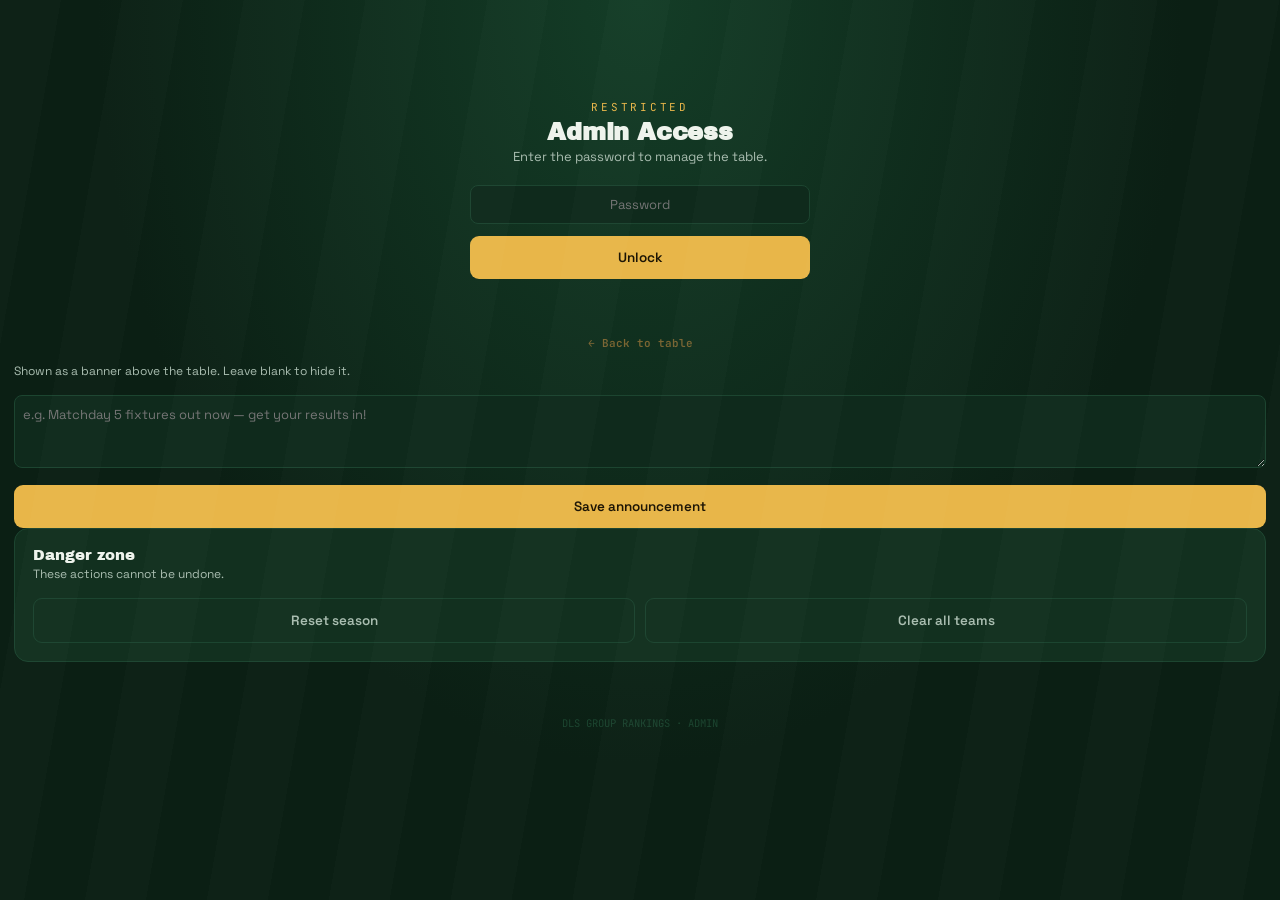
==== admin.html @ 4c44c2c2 "Update admin.html" ====
<!DOCTYPE html>
<html lang="en">
<head>
<meta charset="UTF-8">
<meta name="viewport" content="width=device-width, initial-scale=1.0">
<title>Admin — DLS Group Rankings</title>
<link rel="stylesheet" href="style.css">
</head>
<body>

<!-- LOCK SCREEN -->
<div class="lock-screen" id="lockScreen">
  <div class="kicker">Restricted</div>
  <h1 style="font-size:24px;">Admin Access</h1>
  <p class="sub" style="margin-bottom:20px;">Enter the password to manage the table.</p>
  <input type="password" id="pwInput" placeholder="Password" autocomplete="off">
  <button class="btn-primary" id="unlockBtn">Unlock</button>
  <div class="lock-error" id="lockError"></div>
  <button class="text-link" onclick="location.href='index.html'">← Back to table</button>
</div>

<!-- ADMIN PANEL -->
<div class="wrap" id="adminWrap" style="display:none;">
  <header>
    <div class="kicker">Admin · Season 01</div>
    <h1>Manage Table</h1>
    <div class="sub" id="subLine">Loading…</div>
    <a class="admin-link" href="index.html" style="margin-top:10px;">← Back to public table</a>
  </header>

  <div class="table-card">
    <div class="thead">
      <span>#</span>
      <span>Club</span>
      <span>MP</span>
      <span>W</span>
      <span>D</span>
      <span>L</span>
      <span>GF</span>
      <span>GA</span>
      <span>GD</span>
      <span>Pts</span>
    </div>
    <div id="tableBody"></div>
  </div>

  <!-- Log a result -->
  <div class="panel">
    <div class="panel-title">Log a result</div>
    <div class="panel-hint">Pick two clubs, enter the score, save.</div>
    <div id="matchFormBox"></div>
  </div>

  <!-- Match history / edit results -->
  <div class="panel">
    <div class="panel-title">Recent results</div>
    <div class="panel-hint">Tap Edit to correct a score — the date it was played won't change.</div>
    <div id="matchHistoryBox"></div>
  </div>

  <!-- Manage teams -->
  <div class="panel">
    <div class="panel-title">Manage teams</div>
    <div class="panel-hint">Add clubs, upload a logo, or remove a team.</div>

    <div class="add-team-row">
      <input type="text" id="newTeamName" placeholder="New team name" autocomplete="off">
      <button class="btn-add" id="addTeamBtn">Add</button>
    </div>

    <div id="teamListBox" class="team-list"></div>
  </div>

  <!-- Announcement -->
  <div class="panel">
    <div class="panel-title">Homepage announcement</div>
    <div class="panel-hint">Shown as a banner above the table. Leave blank to hide it.</div>
    <textarea id="announceInput" rows="3" placeholder="e.g. Matchday 5 fixtures out now — get your results in!"></textarea>
    <button class="btn-primary" id="saveAnnounceBtn">Save announcement</button>
  </div>

  <!-- Danger zone -->
  <div class="panel">
    <div class="panel-title">Danger zone</div>
    <div class="panel-hint">These actions cannot be undone.</div>
    <div class="btn-row">
      <button class="btn-ghost" id="resetBtn">Reset season</button>
      <button class="btn-ghost" id="clearAllBtn">Clear all teams</button>
    </div>
  </div>

  <div class="status" id="status"></div>

  <footer>
    <div>DLS GROUP RANKINGS · ADMIN</div>
  </footer>
</div>

<script src="data.js"></script>
<script>
  const lockScreen = document.getElementById('lockScreen');
  const adminWrap = document.getElementById('adminWrap');
  const lockError = document.getElementById('lockError');
  const statusEl = document.getElementById('status');

  let data = emptyState();
  let isSaving = false;

  // ---- auth ----
  function tryUnlock(){
    const val = document.getElementById('pwInput').value;
    if(val === ADMIN_PASSWORD){
      lockScreen.style.display = 'none';
      adminWrap.style.display = 'block';
      sessionStorage.setItem(ADMIN_SESSION_KEY, '1');
      loadAndRender();
    } else {
      lockError.textContent = 'Wrong password — try again';
      document.getElementById('pwInput').value = '';
    }
  }
  document.getElementById('unlockBtn').addEventListener('click', tryUnlock);
  document.getElementById('pwInput').addEventListener('keydown', e => { if(e.key==='Enter') tryUnlock(); });

  if(sessionStorage.getItem(ADMIN_SESSION_KEY) === '1'){
    lockScreen.style.display = 'none';
    adminWrap.style.display = 'block';
    loadAndRender();
  }

  function showStatus(msg, isError){
    statusEl.textContent = msg;
    statusEl.style.color = isError ? 'var(--red)' : 'var(--green)';
    clearTimeout(showStatus._t);
    if(!isError){
      showStatus._t = setTimeout(() => { if(statusEl.textContent === msg) statusEl.textContent = ''; }, 2500);
    }
    // error messages stay visible until the next status update, so they're never missed
  }

  // ---- load + save ----
  async function loadAndRender(){
    document.getElementById('subLine').textContent = 'Loading…';
    try{
      data = await fetchData();
      document.getElementById('announceInput').value = data.announcement || '';
      document.getElementById('subLine').textContent = 'Changes save automatically';
      renderAll();
    }catch(e){
      document.getElementById('subLine').textContent = 'Could not load data — check connection';
      console.error(e);
    }
  }

  // Returns true on success, false on failure.
  // On failure, does NOT re-render — so open forms (like an edit-result box) stay open
  // and whatever you typed isn't silently thrown away.
  async function saveAndRender(){
    isSaving = true;
    document.getElementById('subLine').textContent = 'Saving…';
    let ok = true;
    try{
      await pushData(data);
      document.getElementById('subLine').textContent = 'Changes save automatically';
    }catch(e){
      ok = false;
      document.getElementById('subLine').textContent = 'Save failed — see message below';
      showStatus('Save failed: ' + (e.message || 'unknown error') + '. Your change was NOT saved — try again.', true);
      console.error(e);
    }finally{
      isSaving = false;
    }
    if(ok) renderAll();
    return ok;
  }

  function badgeHTML(team, size){
    if(team.logo){
      return `<img class="badge" style="width:${size}px;height:${size}px;" src="${team.logo}" alt="">`;
    }
    const initials = team.name.split(' ').map(w => w[0]).slice(0,2).join('').toUpperCase();
    return `<div class="badge-fallback" style="width:${size}px;height:${size}px;">${initials}</div>`;
  }

  // ---- render ----
  function renderAll(){
    renderTable();
    renderMatchForm();
    renderMatchHistory();
    renderTeamList();
  }

  function renderTable(){
    const sorted = sortTeams(data.teams);
    const body = document.getElementById('tableBody');
    body.innerHTML = '';
    if(sorted.length === 0){
      body.innerHTML = '<div class="empty-state">No teams yet — add one below.</div>';
      return;
    }
    sorted.forEach((t, i) => {
      const row = document.createElement('div');
      row.className = 'row';
      row.innerHTML = `
        <div class="pos">${i+1}</div>
        <div class="team-cell">
          ${badgeHTML(t, 26)}
          <div class="team-name"></div>
        </div>
        <div class="wdl">${t.played}</div>
        <div class="wdl">${t.w}</div>
        <div class="wdl">${t.d}</div>
        <div class="wdl">${t.l}</div>
        <div class="wdl">${t.gf}</div>
        <div class="wdl">${t.ga}</div>
        <div class="wdl">${t.gf - t.ga > 0 ? '+' : ''}${t.gf - t.ga}</div>
        <div class="pts">${t.pts}</div>
      `;
      row.querySelector('.team-name').textContent = t.name;
      body.appendChild(row);
    });
  }

  function renderMatchForm(){
    const box = document.getElementById('matchFormBox');
    if(data.teams.length < 2){
      box.innerHTML = '<div class="empty-state-small">Add at least 2 teams first.</div>';
      return;
    }
    const options = data.teams.map(t => `<option value="${t.id}">${escapeHTML(t.name)}</option>`).join('');
    box.innerHTML = `
      <div class="match-row">
        <select id="teamA">${options}</select>
        <input type="number" id="scoreA" min="0" value="0" inputmode="numeric">
        <span class="vs">–</span>
        <input type="number" id="scoreB" min="0" value="0" inputmode="numeric">
        <select id="teamB">${options}</select>
      </div>
      <button class="btn-primary" id="saveMatchBtn">Save result</button>
    `;
    if(data.teams.length > 1) document.getElementById('teamB').selectedIndex = 1;

    document.getElementById('saveMatchBtn').addEventListener('click', async () => {
      const teamAId = document.getElementById('teamA').value;
      const teamBId = document.getElementById('teamB').value;
      const scoreA = parseInt(document.getElementById('scoreA').value, 10) || 0;
      const scoreB = parseInt(document.getElementById('scoreB').value, 10) || 0;
      if(teamAId === teamBId){
        showStatus('Pick two different clubs', true);
        return;
      }
      recordResult(data, teamAId, scoreA, teamBId, scoreB);
      const ok = await saveAndRender();
      if(ok) showStatus('Result saved — table updated', false);
    });
  }

  function escapeHTML(str){
    const div = document.createElement('div');
    div.textContent = str;
    return div.innerHTML;
  }

  function renderMatchHistory(){
    const box = document.getElementById('matchHistoryBox');
    box.innerHTML = '';

    if(data.matches.length === 0){
      box.innerHTML = '<div class="empty-state-small">No results logged yet.</div>';
      return;
    }

    const teamMap = Object.fromEntries(data.teams.map(t => [t.id, t]));

    data.matches.slice(0, 20).forEach(m => {
      const a = teamMap[m.teamAId];
      const b = teamMap[m.teamBId];
      if(!a || !b) return;

      const card = document.createElement('div');
      card.className = 'match-card-admin';
      card.innerHTML = `
        <div class="match-row-display">
          <div class="match-team">
            ${badgeHTML(a, 20)}
            <span class="match-team-name" data-role="nameA"></span>
          </div>
          <div class="match-score">${m.scoreA} – ${m.scoreB}</div>
          <div class="match-team right">
            <span class="match-team-name" data-role="nameB" style="text-align:right;"></span>
            ${badgeHTML(b, 20)}
          </div>
        </div>
        <div class="match-time-row">
          <span class="match-time" style="margin:0;">${timeAgo(m.ts)}</span>
          <button class="btn-edit-match" data-edit="${m.id}">Edit</button>
        </div>
        <div class="match-edit-form" data-form-for="${m.id}" style="display:none;"></div>
      `;
      card.querySelector('[data-role="nameA"]').textContent = a.name;
      card.querySelector('[data-role="nameB"]').textContent = b.name;
      box.appendChild(card);

      card.querySelector('.btn-edit-match').addEventListener('click', () => {
        const form = card.querySelector('.match-edit-form');
        const isOpen = form.style.display !== 'none';
        if(isOpen){
          form.style.display = 'none';
          return;
        }
        form.style.display = 'grid';
        form.innerHTML = `
          <span style="font-size:11.5px; color:var(--chalk-dim); align-self:center;">${escapeHTML(a.name)}</span>
          <input type="number" min="0" value="${m.scoreA}" data-role="editScoreA">
          <span class="vs">–</span>
          <input type="number" min="0" value="${m.scoreB}" data-role="editScoreB">
          <button class="btn-primary" data-role="saveEdit">Save</button>
        `;
        form.querySelector('[data-role="saveEdit"]').addEventListener('click', async () => {
          const newA = parseInt(form.querySelector('[data-role="editScoreA"]').value, 10) || 0;
          const newB = parseInt(form.querySelector('[data-role="editScoreB"]').value, 10) || 0;
          editMatchResult(data, m.id, newA, newB);
          const ok = await saveAndRender();
          if(ok) showStatus('Result updated', false);
        });
      });
    });
  }

  function renderTeamList(){
    const box = document.getElementById('teamListBox');
    box.innerHTML = '';
    if(data.teams.length === 0){
      box.innerHTML = '<div class="empty-state-small">No teams yet — add one above.</div>';
      return;
    }
    data.teams.forEach(t => {
      const item = document.createElement('div');
      item.className = 'team-list-item';
      item.setAttribute('data-team-item', t.id);
      item.innerHTML = `
        <button class="logo-button" data-id="${t.id}" title="Upload logo">
          ${badgeHTML(t, 38)}
          <span class="logo-overlay">✎</span>
        </button>
        <input type="file" accept="image/*" style="display:none;" data-file-for="${t.id}">
        <span class="team-list-name" data-display-for="${t.id}"></span>
        <div class="name-edit-row" data-edit-for="${t.id}" style="display:none;"></div>
        <button class="btn-edit-name" data-edit-name="${t.id}">Edit</button>
        <button class="btn-remove" data-remove="${t.id}">Remove</button>
      `;
      item.querySelector('.team-list-name').textContent = t.name;
      box.appendChild(item);
    });

    // logo upload (compressed client-side so many logos fit in storage)
    box.querySelectorAll('.logo-button').forEach(btn => {
      btn.addEventListener('click', () => {
        const id = btn.getAttribute('data-id');
        box.querySelector(`input[data-file-for="${id}"]`).click();
      });
    });

    box.querySelectorAll('input[type=file]').forEach(input => {
      input.addEventListener('change', async (e) => {
        const id = input.getAttribute('data-file-for');
        const file = e.target.files[0];
        if(!file) return;
        if(!file.type.startsWith('image/')){ showStatus('Pick an image file', true); return; }
        if(file.size > 8 * 1024 * 1024){ showStatus('Image too large (max 8MB)', true); return; }
        try{
          showStatus('Processing logo…', false);
          const compressed = await compressImageToSquare(file, 128, 0.82);
          setTeamLogo(data, id, compressed);
          const ok = await saveAndRender();
          if(ok) showStatus('Logo updated', false);
        }catch(err){
          console.error(err);
          showStatus('Could not process that image — try another', true);
        }
        input.value = '';
      });
    });

    // inline name editing
    box.querySelectorAll('.btn-edit-name').forEach(btn => {
      btn.addEventListener('click', () => {
        const id = btn.getAttribute('data-edit-name');
        const item = box.querySelector(`[data-team-item="${id}"]`);
        const display = item.querySelector(`[data-display-for="${id}"]`);
        const editRow = item.querySelector(`[data-edit-for="${id}"]`);
        const team = data.teams.find(x => x.id === id);
        const isOpen = editRow.style.display !== 'none';

        if(isOpen){
          editRow.style.display = 'none';
          display.style.display = '';
          btn.textContent = 'Edit';
          return;
        }

        display.style.display = 'none';
        editRow.style.display = 'flex';
        btn.textContent = 'Cancel';
        editRow.innerHTML = `
          <input type="text" value="${escapeHTML(team.name)}" data-role="nameInput">
          <button class="btn-primary" data-role="saveName">Save</button>
        `;
        const nameInput = editRow.querySelector('[data-role="nameInput"]');
        nameInput.focus();
        nameInput.select();

        editRow.querySelector('[data-role="saveName"]').addEventListener('click', async () => {
          const newName = nameInput.value.trim();
          if(!newName){ showStatus('Name cannot be empty', true); return; }
          const ok1 = editTeamName(data, id, newName);
          if(!ok1){ showStatus('Another team already has that name', true); return; }
          const ok2 = await saveAndRender();
          if(ok2) showStatus('Team name updated', false);
        });
        nameInput.addEventListener('keydown', e => {
          if(e.key === 'Enter') editRow.querySelector('[data-role="saveName"]').click();
        });
      });
    });

    box.querySelectorAll('.btn-remove').forEach(btn => {
      btn.addEventListener('click', async () => {
        const id = btn.getAttribute('data-remove');
        const team = data.teams.find(t => t.id === id);
        if(!team) return;
        if(!confirm(`Remove ${team.name}? This deletes their record and match history.`)) return;
        removeTeam(data, id);
        const ok = await saveAndRender();
        if(ok) showStatus(`${team.name} removed`, false);
      });
    });
  }

  // Compress + crop any uploaded image into a square JPEG data URL.
  // Keeps every logo small (a few KB) so JSONBin's size limit never blocks a save.
  function compressImageToSquare(file, targetSize, quality){
    return new Promise((resolve, reject) => {
      const img = new Image();
      const reader = new FileReader();
      reader.onerror = () => reject(new Error('Could not read file'));
      reader.onload = () => {
        img.onerror = () => reject(new Error('Could not decode image'));
        img.onload = () => {
          const side = Math.min(img.width, img.height);
          const sx = (img.width - side) / 2;
          const sy = (img.height - side) / 2;

          const canvas = document.createElement('canvas');
          canvas.width = targetSize;
          canvas.height = targetSize;
          const ctx = canvas.getContext('2d');
          ctx.drawImage(img, sx, sy, side, side, 0, 0, targetSize, targetSize);

          resolve(canvas.toDataURL('image/jpeg', quality));
        };
        img.src = reader.result;
      };
      reader.readAsDataURL(file);
    });
  }

  // ---- add team ----
  document.getElementById('addTeamBtn').addEventListener('click', async () => {
    const input = document.getElementById('newTeamName');
    const name = input.value.trim();
    if(!name){ showStatus('Enter a team name', true); return; }
    const added = addTeam(data, name);
    if(!added){ showStatus('Team already exists', true); return; }
    input.value = '';
    const ok = await saveAndRender();
    if(ok) showStatus(`${name} added`, false);
  });
  document.getElementById('newTeamName').addEventListener('keydown', e => {
    if(e.key === 'Enter') document.getElementById('addTeamBtn').click();
  });

  // ---- announcement ----
  document.getElementById('saveAnnounceBtn').addEventListener('click', async () => {
    data.announcement = document.getElementById('announceInput').value;
    const ok = await saveAndRender();
    if(ok) showStatus('Announcement updated', false);
  });

  // ---- danger zone ----
  document.getElementById('resetBtn').addEventListener('click', async () => {
    if(!confirm('Reset every team back to 0 points? Match history will be cleared.')) return;
    resetSeason(data);
    const ok = await saveAndRender();
    if(ok) showStatus('Season reset', false);
  });

  document.getElementById('clearAllBtn').addEventListener('click', async () => {
    if(!confirm('Clear ALL teams and match history? This cannot be undone.')) return;
    clearAllTeams(data);
    const ok = await saveAndRender();
    if(ok) showStatus('All teams cleared', false);
  });
</script>

</body>
</html>    <div class="panel-hint">Shown as a banner above the table. Leave blank to hide it.</div>
    <textarea id="announceInput" rows="3" placeholder="e.g. Matchday 5 fixtures out now — get your results in!"></textarea>
    <button class="btn-primary" id="saveAnnounceBtn">Save announcement</button>
  </div>

  <div class="panel">
    <div class="panel-title">Danger zone</div>
    <div class="panel-hint">These actions cannot be undone.</div>
    <div class="btn-row">
      <button class="btn-ghost" id="resetBtn">Reset season</button>
      <button class="btn-ghost" id="clearAllBtn">Clear all teams</button>
    </div>
  </div>

  <div class="status" id="status"></div>

  <footer>
    <div>DLS GROUP RANKINGS · ADMIN</div>
  </footer>
</div>

<script src="data.js"></script>
<script>
  const lockScreen = document.getElementById('lockScreen');
  const adminWrap = document.getElementById('adminWrap');
  const lockError = document.getElementById('lockError');
  const statusEl = document.getElementById('status');

  let data = emptyState();
  let isSaving = false;

  function tryUnlock(){
    const val = document.getElementById('pwInput').value;
    if(val === ADMIN_PASSWORD){
      lockScreen.style.display = 'none';
      adminWrap.style.display = 'block';
      sessionStorage.setItem(ADMIN_SESSION_KEY, '1');
      loadAndRender();
    } else {
      lockError.textContent = 'Wrong password — try again';
      document.getElementById('pwInput').value = '';
    }
  }
  document.getElementById('unlockBtn').addEventListener('click', tryUnlock);
  document.getElementById('pwInput').addEventListener('keydown', e => { if(e.key==='Enter') tryUnlock(); });

  if(sessionStorage.getItem(ADMIN_SESSION_KEY) === '1'){
    lockScreen.style.display = 'none';
    adminWrap.style.display = 'block';
    loadAndRender();
  }

  function showStatus(msg, isError){
    statusEl.textContent = msg;
    statusEl.style.color = isError ? 'var(--red)' : 'var(--green)';
    setTimeout(() => { if(statusEl.textContent === msg) statusEl.textContent = ''; }, 2500);
  }

  async function loadAndRender(){
    document.getElementById('subLine').textContent = 'Loading…';
    try{
      data = await fetchData();
      document.getElementById('announceInput').value = data.announcement || '';
      document.getElementById('subLine').textContent = 'Changes save automatically';
      renderAll();
    }catch(e){
      document.getElementById('subLine').textContent = 'Could not load data — check connection';
      console.error(e);
    }
  }

  async function saveAndRender(){
    isSaving = true;
    document.getElementById('subLine').textContent = 'Saving…';
    try{
      await pushData(data);
      document.getElementById('subLine').textContent = 'Changes save automatically';
    }catch(e){
      showStatus('Save failed: ' + (e.message || 'unknown error'), true);
      console.error(e);
    }finally{
      isSaving = false;
    }
    renderAll();
  }

  function badgeHTML(team, size){
    if(team.logo){
      return `<img class="badge" style="width:${size}px;height:${size}px;" src="${team.logo}" alt="">`;
    }
    const initials = team.name.split(' ').map(w => w[0]).slice(0,2).join('').toUpperCase();
    return `<div class="badge-fallback" style="width:${size}px;height:${size}px;">${initials}</div>`;
  }

  function renderAll(){
    renderTable();
    renderMatchForm();
    renderTeamList();
  }

  function renderTable(){
    const sorted = sortTeams(data.teams);
    const body = document.getElementById('tableBody');
    body.innerHTML = '';
    if(sorted.length === 0){
      body.innerHTML = '<div class="empty-state">No teams yet — add one below.</div>';
      return;
    }
    sorted.forEach((t, i) => {
      const row = document.createElement('div');
      row.className = 'row';
      row.innerHTML = `
        <div class="pos">${i+1}</div>
        <div class="team-cell">
          ${badgeHTML(t, 26)}
          <div class="team-name"></div>
        </div>
        <div class="wdl">${t.played}</div>
        <div class="wdl">${t.w}</div>
        <div class="wdl">${t.d}</div>
        <div class="wdl">${t.l}</div>
        <div class="wdl">${t.gf}</div>
        <div class="wdl">${t.ga}</div>
        <div class="pts">${t.pts}</div>
      `;
      row.querySelector('.team-name').textContent = t.name;
      body.appendChild(row);
    });
  }

  function renderMatchForm(){
    const box = document.getElementById('matchFormBox');
    if(data.teams.length < 2){
      box.innerHTML = '<div class="empty-state-small">Add at least 2 teams first.</div>';
      return;
    }
    const options = data.teams.map(t => `<option value="${t.id}">${escapeHTML(t.name)}</option>`).join('');
    box.innerHTML = `
      <div class="match-row">
        <select id="teamA">${options}</select>
        <input type="number" id="scoreA" min="0" value="0" inputmode="numeric">
        <span class="vs">–</span>
        <input type="number" id="scoreB" min="0" value="0" inputmode="numeric">
        <select id="teamB">${options}</select>
      </div>
      <button class="btn-primary" id="saveMatchBtn">Save result</button>
    `;
    if(data.teams.length > 1) document.getElementById('teamB').selectedIndex = 1;

    document.getElementById('saveMatchBtn').addEventListener('click', async () => {
      const teamAId = document.getElementById('teamA').value;
      const teamBId = document.getElementById('teamB').value;
      const scoreA = parseInt(document.getElementById('scoreA').value, 10) || 0;
      const scoreB = parseInt(document.getElementById('scoreB').value, 10) || 0;
      if(teamAId === teamBId){
        showStatus('Pick two different clubs', true);
        return;
      }
      recordResult(data, teamAId, scoreA, teamBId, scoreB);
      await saveAndRender();
      showStatus('Result saved — table updated', false);
    });
  }

  function escapeHTML(str){
    const div = document.createElement('div');
    div.textContent = str;
    return div.innerHTML;
  }

  function renderTeamList(){
    const box = document.getElementById('teamListBox');
    box.innerHTML = '';
    if(data.teams.length === 0){
      box.innerHTML = '<div class="empty-state-small">No teams yet — add one above.</div>';
      return;
    }
    data.teams.forEach(t => {
      const item = document.createElement('div');
      item.className = 'team-list-item';
      item.innerHTML = `
        <button class="logo-button" data-id="${t.id}" title="Upload logo">
          ${badgeHTML(t, 38)}
          <span class="logo-overlay">✎</span>
        </button>
        <input type="file" accept="image/*" style="display:none;" data-file-for="${t.id}">
        <span class="team-list-name"></span>
        <button class="btn-remove" data-remove="${t.id}">Remove</button>
      `;
      item.querySelector('.team-list-name').textContent = t.name;
      box.appendChild(item);
    });

    box.querySelectorAll('.logo-button').forEach(btn => {
      btn.addEventListener('click', () => {
        const id = btn.getAttribute('data-id');
        box.querySelector(`input[data-file-for="${id}"]`).click();
      });
    });

    box.querySelectorAll('input[type=file]').forEach(input => {
      input.addEventListener('change', async (e) => {
        const id = input.getAttribute('data-file-for');
        const file = e.target.files[0];
        if(!file) return;
        if(!file.type.startsWith('image/')){ showStatus('Pick an image file', true); return; }
        if(file.size > 2 * 1024 * 1024){ showStatus('Image too large (max 2MB)', true); return; }
        const reader = new FileReader();
        reader.onload = async () => {
          setTeamLogo(data, id, reader.result);
          await saveAndRender();
          showStatus('Logo updated', false);
        };
        reader.readAsDataURL(file);
      });
    });

    box.querySelectorAll('.btn-remove').forEach(btn => {
      btn.addEventListener('click', async () => {
        const id = btn.getAttribute('data-remove');
        const team = data.teams.find(t => t.id === id);
        if(!team) return;
        if(!confirm(`Remove ${team.name}? This deletes their record and match history.`)) return;
        removeTeam(data, id);
        await saveAndRender();
        showStatus(`${team.name} removed`, false);
      });
    });
  }

  document.getElementById('addTeamBtn').addEventListener('click', async () => {
    const input = document.getElementById('newTeamName');
    const name = input.value.trim();
    if(!name){ showStatus('Enter a team name', true); return; }
    const added = addTeam(data, name);
    if(!added){ showStatus('Team already exists', true); return; }
    input.value = '';
    await saveAndRender();
    showStatus(`${name} added`, false);
  });
  document.getElementById('newTeamName').addEventListener('keydown', e => {
    if(e.key === 'Enter') document.getElementById('addTeamBtn').click();
  });

  document.getElementById('saveAnnounceBtn').addEventListener('click', async () => {
    data.announcement = document.getElementById('announceInput').value;
    await saveAndRender();
    showStatus('Announcement updated', false);
  });

  document.getElementById('resetBtn').addEventListener('click', async () => {
    if(!confirm('Reset every team back to 0 points? Match history will be cleared.')) return;
    resetSeason(data);
    await saveAndRender();
    showStatus('Season reset', false);
  });

  document.getElementById('clearAllBtn').addEventListener('click', async () => {
    if(!confirm('Clear ALL teams and match history? This cannot be undone.')) return;
    clearAllTeams(data);
    await saveAndRender();
    showStatus('All teams cleared', false);
  });
</script>

</body>
</html>
---- style.css ----
@import url('https://fonts.googleapis.com/css2?family=Archivo+Black&family=Space+Grotesk:wght@400;500;600;700&family=JetBrains+Mono:wght@400;500;700&display=swap');

:root{
  --pitch-dark:#0b1f14;
  --pitch:#0f2a1c;
  --line:#1c4530;
  --chalk:#eef3ec;
  --chalk-dim:#a9bdb0;
  --gold:#e8b649;
  --gold-dim:#7a6532;
  --red:#e0524a;
  --green:#4fae6e;
  --card:#12301f;
}

*{margin:0;padding:0;box-sizing:border-box;}

body{
  background: radial-gradient(ellipse at top, #143d27 0%, var(--pitch-dark) 60%);
  color:var(--chalk);
  font-family:'Space Grotesk', sans-serif;
  min-height:100vh;
  padding:20px 14px 60px;
}

body::before{
  content:"";
  position:fixed;
  inset:0;
  background:repeating-linear-gradient(
    100deg,
    rgba(255,255,255,0.015) 0px,
    rgba(255,255,255,0.015) 60px,
    transparent 60px,
    transparent 120px
  );
  pointer-events:none;
  z-index:0;
}

.wrap{ max-width:640px; margin:0 auto; position:relative; z-index:1; }

header{ text-align:center; margin-bottom:22px; }

.kicker{
  font-family:'JetBrains Mono', monospace;
  font-size:11px;
  letter-spacing:0.25em;
  color:var(--gold);
  text-transform:uppercase;
}

h1{
  font-family:'Archivo Black', sans-serif;
  font-size:clamp(28px, 8vw, 40px);
  letter-spacing:-0.01em;
  margin:6px 0 4px;
  line-height:1.02;
}

.sub{ font-size:13px; color:var(--chalk-dim); }

a.admin-link, button.admin-link{
  display:inline-block;
  font-family:'JetBrains Mono', monospace;
  font-size:10.5px;
  letter-spacing:0.08em;
  color:var(--gold-dim);
  text-decoration:none;
  border:1px solid var(--line);
  border-radius:20px;
  padding:6px 14px;
  background:none;
  cursor:pointer;
}
a.admin-link:hover, button.admin-link:hover{ color:var(--gold); border-color:var(--gold-dim); }

/* ===== Announcement ===== */
.announcement{
  background:linear-gradient(135deg, rgba(232,182,73,0.14), rgba(232,182,73,0.05));
  border:1px solid var(--gold-dim);
  border-radius:12px;
  padding:12px 16px;
  margin-bottom:18px;
}
.announcement-label{
  font-family:'JetBrains Mono', monospace;
  font-size:10px;
  letter-spacing:0.08em;
  color:var(--gold);
  margin-bottom:4px;
}
.announcement-text{ font-size:13.5px; line-height:1.4; white-space:pre-wrap; }

/* ===== Table ===== */
.table-card{
  background:var(--card);
  border:1px solid var(--line);
  border-radius:14px;
  overflow:hidden;
  margin-bottom:26px;
  box-shadow:0 12px 30px -14px rgba(0,0,0,0.6);
}

.thead, .row{
  display:grid;
  grid-template-columns:20px 1fr 26px 22px 22px 22px 26px 26px 36px;
  gap:4px;
  align-items:center;
  padding:12px 8px;
}

.thead{
  font-family:'JetBrains Mono', monospace;
  font-size:9px;
  letter-spacing:0.03em;
  color:var(--chalk-dim);
  text-transform:uppercase;
  border-bottom:1px solid var(--line);
}
.thead span:nth-child(n+3){ text-align:center; }

.row{ border-bottom:1px solid rgba(28,69,48,0.6); }
.row:last-child{ border-bottom:none; }
.row.moved{ background:rgba(232,182,73,0.08); }

.pos{
  font-family:'JetBrains Mono', monospace;
  font-weight:700;
  font-size:12.5px;
  color:var(--chalk-dim);
  display:flex;
  align-items:center;
  gap:2px;
}
.row:nth-child(2) .pos, .row:nth-child(3) .pos{ color:var(--gold); }

.arrow{ font-size:8px; }
.arrow.up{ color:var(--green); }
.arrow.down{ color:var(--red); }

.team-cell{ display:flex; align-items:center; gap:8px; min-width:0; }

.badge{
  width:26px; height:26px;
  border-radius:50%;
  object-fit:cover;
  border:1px solid var(--line);
  background:var(--pitch);
  flex-shrink:0;
}
.badge-fallback{
  width:26px; height:26px;
  border-radius:50%;
  background:linear-gradient(135deg,var(--line),var(--pitch));
  border:1px solid #2a5c3d;
  display:flex;
  align-items:center;
  justify-content:center;
  font-family:'JetBrains Mono', monospace;
  font-size:9px;
  font-weight:700;
  color:var(--gold-dim);
  flex-shrink:0;
}

.team-name{
  font-weight:600;
  font-size:12.5px;
  letter-spacing:-0.01em;
  line-height:1.15;
  overflow:hidden;
  text-overflow:ellipsis;
  white-space:nowrap;
}

.champion-tag{
  font-family:'JetBrains Mono', monospace;
  font-size:8px;
  letter-spacing:0.12em;
  color:var(--gold);
  margin-top:1px;
}

.wdl{
  font-family:'JetBrains Mono', monospace;
  font-size:11.5px;
  text-align:center;
  color:var(--chalk-dim);
}

.pts{
  font-family:'JetBrains Mono', monospace;
  font-weight:700;
  font-size:13.5px;
  text-align:center;
  background:var(--pitch);
  border-radius:6px;
  padding:4px 0;
  border:1px solid var(--line);
}

.empty-state{
  padding:28px 16px;
  text-align:center;
  font-family:'JetBrains Mono', monospace;
  font-size:12.5px;
  color:var(--chalk-dim);
}
.empty-state-small{
  font-family:'JetBrains Mono', monospace;
  font-size:12px;
  color:var(--chalk-dim);
  padding:10px 0;
  text-align:center;
}

/* ===== Match feed ===== */
.match-card{
  display:grid;
  grid-template-columns:1fr auto 1fr;
  align-items:center;
  background:var(--pitch);
  border:1px solid var(--line);
  border-radius:10px;
  padding:10px 12px;
  gap:6px 8px;
  margin-bottom:10px;
}
.match-team{ display:flex; align-items:center; gap:6px; min-width:0; }
.match-team.right{ justify-content:flex-end; }
.match-team-name{
  font-size:12px;
  font-weight:600;
  overflow:hidden;
  text-overflow:ellipsis;
  white-space:nowrap;
}
.match-score{
  font-family:'JetBrains Mono', monospace;
  font-weight:700;
  font-size:14px;
  color:var(--gold);
  text-align:center;
  padding:0 6px;
}
.match-time{
  grid-column:1 / -1;
  font-family:'JetBrains Mono', monospace;
  font-size:9.5px;
  color:var(--gold-dim);
  text-align:center;
  margin-top:2px;
}

/* ===== Panel (admin) ===== */
.panel{
  background:var(--card);
  border:1px solid var(--line);
  border-radius:14px;
  padding:18px;
  margin-bottom:18px;
}

.panel-title{ font-family:'Archivo Black', sans-serif; font-size:15px; margin-bottom:3px; }
.panel-hint{ font-size:12px; color:var(--chalk-dim); margin-bottom:16px; }

.match-row{
  display:grid;
  grid-template-columns:1fr 46px 12px 46px 1fr;
  gap:8px;
  align-items:center;
  margin-bottom:14px;
}

select, input[type=number], input[type=password], input[type=text], textarea{
  background:var(--pitch);
  border:1px solid var(--line);
  color:var(--chalk);
  border-radius:8px;
  padding:10px 8px;
  font-family:'Space Grotesk', sans-serif;
  font-size:13px;
  width:100%;
  appearance:none;
  -webkit-appearance:none;
}
select{ font-size:12.5px; }
input[type=number]{
  text-align:center;
  font-family:'JetBrains Mono', monospace;
  font-weight:700;
}
textarea{ resize:vertical; margin-bottom:12px; font-family:'Space Grotesk', sans-serif; }

.vs{
  text-align:center;
  color:var(--gold-dim);
  font-family:'JetBrains Mono', monospace;
  font-size:11px;
}

.btn-row{ display:flex; gap:10px; margin-top:16px; }

button{
  font-family:'Space Grotesk', sans-serif;
  font-weight:600;
  font-size:13.5px;
  border:none;
  border-radius:9px;
  padding:13px 0;
  cursor:pointer;
  flex:1;
  transition:transform 0.15s ease, filter 0.15s ease;
}
button:active{ transform:scale(0.97); }

.btn-primary{ background:var(--gold); color:#1c1404; width:100%; }
.btn-primary:hover{ filter:brightness(1.08); }

.btn-ghost{
  background:transparent;
  border:1px solid var(--line);
  color:var(--chalk-dim);
  flex:1;
}
.btn-ghost:hover{ border-color:var(--red); color:var(--red); }

.status{
  font-family:'JetBrains Mono', monospace;
  font-size:11.5px;
  text-align:center;
  margin:14px 0;
  min-height:14px;
}

/* ===== Manage teams ===== */
.add-team-row{
  display:grid;
  grid-template-columns:1fr auto;
  gap:8px;
  margin-bottom:14px;
}

.btn-add{
  flex:0 0 auto;
  background:var(--gold);
  color:#1c1404;
  padding:10px 18px;
}

.team-list{ display:flex; flex-direction:column; gap:8px; }

.team-list-item{
  display:flex;
  align-items:center;
  gap:10px;
  background:var(--pitch);
  border:1px solid var(--line);
  border-radius:8px;
  padding:8px 12px;
}

.team-list-name{ font-weight:600; font-size:13.5px; flex:1; min-width:0; }

.logo-button{
  position:relative;
  background:none;
  border:none;
  cursor:pointer;
  padding:0;
  flex:0 0 auto;
  width:38px;
  height:38px;
}
.logo-button img, .logo-button .badge-fallback{ width:38px; height:38px; font-size:13px; }
.logo-overlay{
  position:absolute;
  bottom:-2px; right:-2px;
  background:var(--gold);
  color:#1c1404;
  width:15px; height:15px;
  border-radius:50%;
  font-size:9px;
  display:flex;
  align-items:center;
  justify-content:center;
  border:1px solid var(--pitch);
}

.btn-remove{
  flex:0 0 auto;
  background:transparent;
  border:1px solid var(--line);
  color:var(--red);
  font-family:'JetBrains Mono', monospace;
  font-size:11px;
  padding:6px 12px;
  border-radius:6px;
  width:auto;
}
.btn-remove:hover{ border-color:var(--red); background:rgba(224,82,74,0.08); }

/* ===== Lock screen ===== */
.lock-screen{ max-width:340px; margin:80px auto 0; text-align:center; }
.lock-screen input{ margin-bottom:12px; text-align:center; }
.lock-error{
  color:var(--red);
  font-family:'JetBrains Mono', monospace;
  font-size:11.5px;
  margin-top:10px;
  min-height:14px;
}
.text-link{
  background:none;
  border:none;
  color:var(--gold-dim);
  font-family:'JetBrains Mono', monospace;
  font-size:11px;
  margin-top:20px;
  cursor:pointer;
  width:auto;
}

footer{
  text-align:center;
  margin-top:22px;
  font-family:'JetBrains Mono', monospace;
  font-size:10.5px;
  color:var(--line);
  display:flex;
  flex-direction:column;
  align-items:center;
  gap:12px;
}
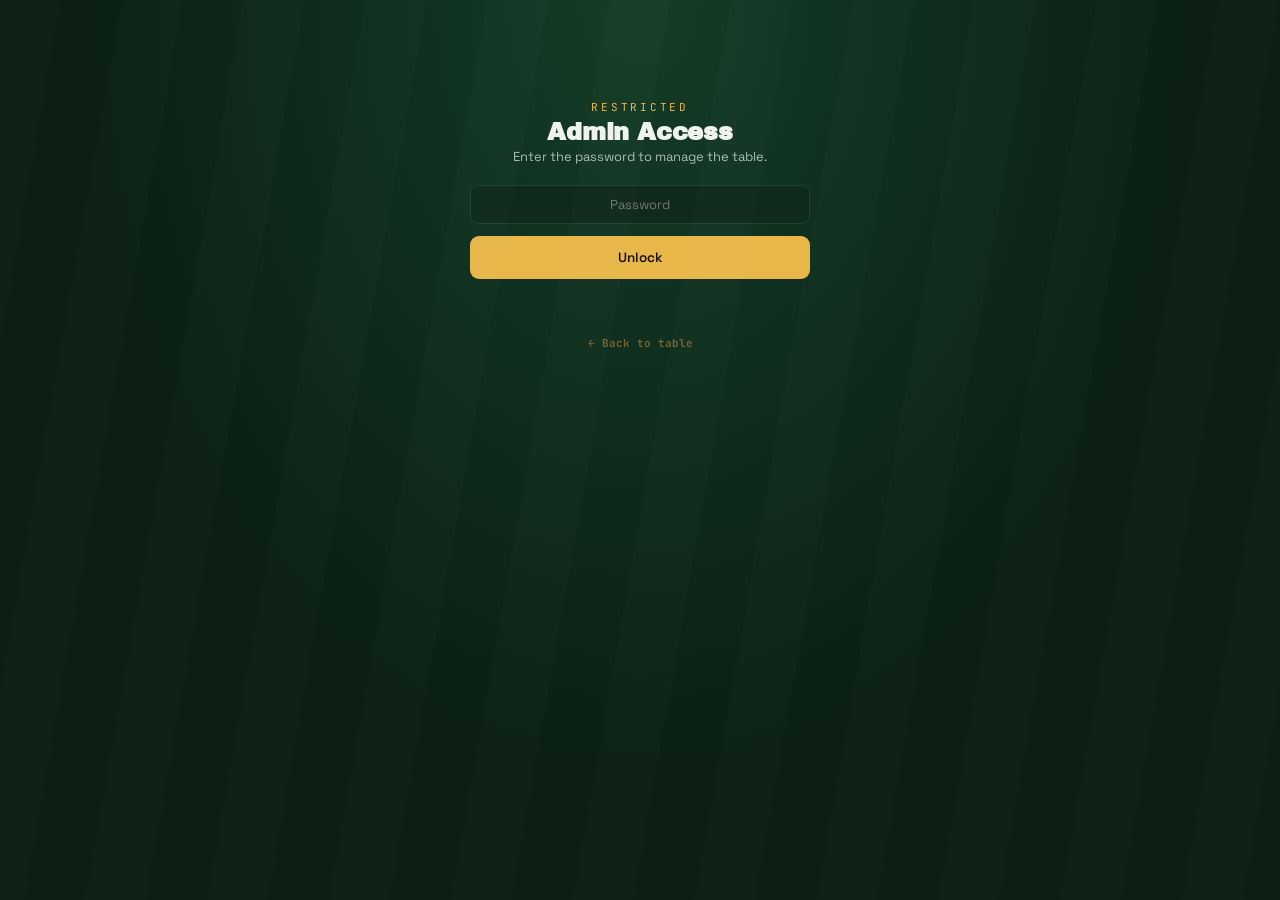
==== commit 6fde21d5: "Update admin.html" ====
--- a/admin.html
+++ b/admin.html
@@ -504,270 +504,4 @@
 </script>
 
 </body>
-</html>    <div class="panel-hint">Shown as a banner above the table. Leave blank to hide it.</div>
-    <textarea id="announceInput" rows="3" placeholder="e.g. Matchday 5 fixtures out now — get your results in!"></textarea>
-    <button class="btn-primary" id="saveAnnounceBtn">Save announcement</button>
-  </div>
-
-  <div class="panel">
-    <div class="panel-title">Danger zone</div>
-    <div class="panel-hint">These actions cannot be undone.</div>
-    <div class="btn-row">
-      <button class="btn-ghost" id="resetBtn">Reset season</button>
-      <button class="btn-ghost" id="clearAllBtn">Clear all teams</button>
-    </div>
-  </div>
-
-  <div class="status" id="status"></div>
-
-  <footer>
-    <div>DLS GROUP RANKINGS · ADMIN</div>
-  </footer>
-</div>
-
-<script src="data.js"></script>
-<script>
-  const lockScreen = document.getElementById('lockScreen');
-  const adminWrap = document.getElementById('adminWrap');
-  const lockError = document.getElementById('lockError');
-  const statusEl = document.getElementById('status');
-
-  let data = emptyState();
-  let isSaving = false;
-
-  function tryUnlock(){
-    const val = document.getElementById('pwInput').value;
-    if(val === ADMIN_PASSWORD){
-      lockScreen.style.display = 'none';
-      adminWrap.style.display = 'block';
-      sessionStorage.setItem(ADMIN_SESSION_KEY, '1');
-      loadAndRender();
-    } else {
-      lockError.textContent = 'Wrong password — try again';
-      document.getElementById('pwInput').value = '';
-    }
-  }
-  document.getElementById('unlockBtn').addEventListener('click', tryUnlock);
-  document.getElementById('pwInput').addEventListener('keydown', e => { if(e.key==='Enter') tryUnlock(); });
-
-  if(sessionStorage.getItem(ADMIN_SESSION_KEY) === '1'){
-    lockScreen.style.display = 'none';
-    adminWrap.style.display = 'block';
-    loadAndRender();
-  }
-
-  function showStatus(msg, isError){
-    statusEl.textContent = msg;
-    statusEl.style.color = isError ? 'var(--red)' : 'var(--green)';
-    setTimeout(() => { if(statusEl.textContent === msg) statusEl.textContent = ''; }, 2500);
-  }
-
-  async function loadAndRender(){
-    document.getElementById('subLine').textContent = 'Loading…';
-    try{
-      data = await fetchData();
-      document.getElementById('announceInput').value = data.announcement || '';
-      document.getElementById('subLine').textContent = 'Changes save automatically';
-      renderAll();
-    }catch(e){
-      document.getElementById('subLine').textContent = 'Could not load data — check connection';
-      console.error(e);
-    }
-  }
-
-  async function saveAndRender(){
-    isSaving = true;
-    document.getElementById('subLine').textContent = 'Saving…';
-    try{
-      await pushData(data);
-      document.getElementById('subLine').textContent = 'Changes save automatically';
-    }catch(e){
-      showStatus('Save failed: ' + (e.message || 'unknown error'), true);
-      console.error(e);
-    }finally{
-      isSaving = false;
-    }
-    renderAll();
-  }
-
-  function badgeHTML(team, size){
-    if(team.logo){
-      return `<img class="badge" style="width:${size}px;height:${size}px;" src="${team.logo}" alt="">`;
-    }
-    const initials = team.name.split(' ').map(w => w[0]).slice(0,2).join('').toUpperCase();
-    return `<div class="badge-fallback" style="width:${size}px;height:${size}px;">${initials}</div>`;
-  }
-
-  function renderAll(){
-    renderTable();
-    renderMatchForm();
-    renderTeamList();
-  }
-
-  function renderTable(){
-    const sorted = sortTeams(data.teams);
-    const body = document.getElementById('tableBody');
-    body.innerHTML = '';
-    if(sorted.length === 0){
-      body.innerHTML = '<div class="empty-state">No teams yet — add one below.</div>';
-      return;
-    }
-    sorted.forEach((t, i) => {
-      const row = document.createElement('div');
-      row.className = 'row';
-      row.innerHTML = `
-        <div class="pos">${i+1}</div>
-        <div class="team-cell">
-          ${badgeHTML(t, 26)}
-          <div class="team-name"></div>
-        </div>
-        <div class="wdl">${t.played}</div>
-        <div class="wdl">${t.w}</div>
-        <div class="wdl">${t.d}</div>
-        <div class="wdl">${t.l}</div>
-        <div class="wdl">${t.gf}</div>
-        <div class="wdl">${t.ga}</div>
-        <div class="pts">${t.pts}</div>
-      `;
-      row.querySelector('.team-name').textContent = t.name;
-      body.appendChild(row);
-    });
-  }
-
-  function renderMatchForm(){
-    const box = document.getElementById('matchFormBox');
-    if(data.teams.length < 2){
-      box.innerHTML = '<div class="empty-state-small">Add at least 2 teams first.</div>';
-      return;
-    }
-    const options = data.teams.map(t => `<option value="${t.id}">${escapeHTML(t.name)}</option>`).join('');
-    box.innerHTML = `
-      <div class="match-row">
-        <select id="teamA">${options}</select>
-        <input type="number" id="scoreA" min="0" value="0" inputmode="numeric">
-        <span class="vs">–</span>
-        <input type="number" id="scoreB" min="0" value="0" inputmode="numeric">
-        <select id="teamB">${options}</select>
-      </div>
-      <button class="btn-primary" id="saveMatchBtn">Save result</button>
-    `;
-    if(data.teams.length > 1) document.getElementById('teamB').selectedIndex = 1;
-
-    document.getElementById('saveMatchBtn').addEventListener('click', async () => {
-      const teamAId = document.getElementById('teamA').value;
-      const teamBId = document.getElementById('teamB').value;
-      const scoreA = parseInt(document.getElementById('scoreA').value, 10) || 0;
-      const scoreB = parseInt(document.getElementById('scoreB').value, 10) || 0;
-      if(teamAId === teamBId){
-        showStatus('Pick two different clubs', true);
-        return;
-      }
-      recordResult(data, teamAId, scoreA, teamBId, scoreB);
-      await saveAndRender();
-      showStatus('Result saved — table updated', false);
-    });
-  }
-
-  function escapeHTML(str){
-    const div = document.createElement('div');
-    div.textContent = str;
-    return div.innerHTML;
-  }
-
-  function renderTeamList(){
-    const box = document.getElementById('teamListBox');
-    box.innerHTML = '';
-    if(data.teams.length === 0){
-      box.innerHTML = '<div class="empty-state-small">No teams yet — add one above.</div>';
-      return;
-    }
-    data.teams.forEach(t => {
-      const item = document.createElement('div');
-      item.className = 'team-list-item';
-      item.innerHTML = `
-        <button class="logo-button" data-id="${t.id}" title="Upload logo">
-          ${badgeHTML(t, 38)}
-          <span class="logo-overlay">✎</span>
-        </button>
-        <input type="file" accept="image/*" style="display:none;" data-file-for="${t.id}">
-        <span class="team-list-name"></span>
-        <button class="btn-remove" data-remove="${t.id}">Remove</button>
-      `;
-      item.querySelector('.team-list-name').textContent = t.name;
-      box.appendChild(item);
-    });
-
-    box.querySelectorAll('.logo-button').forEach(btn => {
-      btn.addEventListener('click', () => {
-        const id = btn.getAttribute('data-id');
-        box.querySelector(`input[data-file-for="${id}"]`).click();
-      });
-    });
-
-    box.querySelectorAll('input[type=file]').forEach(input => {
-      input.addEventListener('change', async (e) => {
-        const id = input.getAttribute('data-file-for');
-        const file = e.target.files[0];
-        if(!file) return;
-        if(!file.type.startsWith('image/')){ showStatus('Pick an image file', true); return; }
-        if(file.size > 2 * 1024 * 1024){ showStatus('Image too large (max 2MB)', true); return; }
-        const reader = new FileReader();
-        reader.onload = async () => {
-          setTeamLogo(data, id, reader.result);
-          await saveAndRender();
-          showStatus('Logo updated', false);
-        };
-        reader.readAsDataURL(file);
-      });
-    });
-
-    box.querySelectorAll('.btn-remove').forEach(btn => {
-      btn.addEventListener('click', async () => {
-        const id = btn.getAttribute('data-remove');
-        const team = data.teams.find(t => t.id === id);
-        if(!team) return;
-        if(!confirm(`Remove ${team.name}? This deletes their record and match history.`)) return;
-        removeTeam(data, id);
-        await saveAndRender();
-        showStatus(`${team.name} removed`, false);
-      });
-    });
-  }
-
-  document.getElementById('addTeamBtn').addEventListener('click', async () => {
-    const input = document.getElementById('newTeamName');
-    const name = input.value.trim();
-    if(!name){ showStatus('Enter a team name', true); return; }
-    const added = addTeam(data, name);
-    if(!added){ showStatus('Team already exists', true); return; }
-    input.value = '';
-    await saveAndRender();
-    showStatus(`${name} added`, false);
-  });
-  document.getElementById('newTeamName').addEventListener('keydown', e => {
-    if(e.key === 'Enter') document.getElementById('addTeamBtn').click();
-  });
-
-  document.getElementById('saveAnnounceBtn').addEventListener('click', async () => {
-    data.announcement = document.getElementById('announceInput').value;
-    await saveAndRender();
-    showStatus('Announcement updated', false);
-  });
-
-  document.getElementById('resetBtn').addEventListener('click', async () => {
-    if(!confirm('Reset every team back to 0 points? Match history will be cleared.')) return;
-    resetSeason(data);
-    await saveAndRender();
-    showStatus('Season reset', false);
-  });
-
-  document.getElementById('clearAllBtn').addEventListener('click', async () => {
-    if(!confirm('Clear ALL teams and match history? This cannot be undone.')) return;
-    clearAllTeams(data);
-    await saveAndRender();
-    showStatus('All teams cleared', false);
-  });
-</script>
-
-</body>
 </html>
--- a/style.css
+++ b/style.css
@@ -104,10 +104,10 @@
 
 .thead, .row{
   display:grid;
-  grid-template-columns:20px 1fr 26px 22px 22px 22px 26px 26px 36px;
-  gap:4px;
-  align-items:center;
-  padding:12px 8px;
+  grid-template-columns:16px minmax(0,1fr) 22px 18px 18px 18px 20px 20px 24px 32px;
+  gap:2px;
+  align-items:center;
+  padding:12px 4px;
 }
 
 .thead{
@@ -139,7 +139,7 @@
 .arrow.up{ color:var(--green); }
 .arrow.down{ color:var(--red); }
 
-.team-cell{ display:flex; align-items:center; gap:8px; min-width:0; }
+.team-cell{ display:flex; align-items:flex-start; gap:6px; min-width:0; max-width:100%; padding-top:1px; overflow:hidden; }
 
 .badge{
   width:26px; height:26px;
@@ -166,12 +166,13 @@
 
 .team-name{
   font-weight:600;
-  font-size:12.5px;
+  font-size:12px;
   letter-spacing:-0.01em;
-  line-height:1.15;
-  overflow:hidden;
-  text-overflow:ellipsis;
-  white-space:nowrap;
+  line-height:1.2;
+  white-space:normal;
+  word-break:break-word;
+  overflow-wrap:anywhere;
+  min-width:0;
 }
 
 .champion-tag{
@@ -184,20 +185,22 @@
 
 .wdl{
   font-family:'JetBrains Mono', monospace;
-  font-size:11.5px;
+  font-size:10.5px;
   text-align:center;
   color:var(--chalk-dim);
+  overflow:hidden;
 }
 
 .pts{
   font-family:'JetBrains Mono', monospace;
   font-weight:700;
-  font-size:13.5px;
+  font-size:12.5px;
   text-align:center;
   background:var(--pitch);
   border-radius:6px;
   padding:4px 0;
   border:1px solid var(--line);
+  overflow:hidden;
 }
 
 .empty-state{
@@ -359,6 +362,7 @@
   border:1px solid var(--line);
   border-radius:8px;
   padding:8px 12px;
+  flex-wrap:wrap;
 }
 
 .team-list-name{ font-weight:600; font-size:13.5px; flex:1; min-width:0; }
@@ -401,6 +405,79 @@
 }
 .btn-remove:hover{ border-color:var(--red); background:rgba(224,82,74,0.08); }
 
+.btn-edit-name{
+  flex:0 0 auto;
+  background:transparent;
+  border:1px solid var(--line);
+  color:var(--gold-dim);
+  font-family:'JetBrains Mono', monospace;
+  font-size:11px;
+  padding:6px 12px;
+  border-radius:6px;
+  width:auto;
+}
+.btn-edit-name:hover{ border-color:var(--gold-dim); color:var(--gold); }
+
+.name-edit-row{
+  display:flex;
+  gap:8px;
+  flex:1;
+  min-width:0;
+}
+.name-edit-row input{ flex:1; padding:6px 10px; font-size:12.5px; }
+.name-edit-row button{
+  flex:0 0 auto;
+  width:auto;
+  padding:6px 12px;
+  font-size:11.5px;
+}
+
+/* ===== Match feed (admin, editable) ===== */
+.match-card-admin{
+  background:var(--pitch);
+  border:1px solid var(--line);
+  border-radius:10px;
+  padding:10px 12px;
+  margin-bottom:10px;
+}
+.match-card-admin .match-row-display{
+  display:grid;
+  grid-template-columns:1fr auto 1fr;
+  align-items:center;
+  gap:6px 8px;
+}
+.match-card-admin .match-time-row{
+  display:flex;
+  justify-content:space-between;
+  align-items:center;
+  margin-top:6px;
+}
+.btn-edit-match{
+  background:transparent;
+  border:1px solid var(--line);
+  color:var(--gold-dim);
+  font-family:'JetBrains Mono', monospace;
+  font-size:10px;
+  padding:4px 10px;
+  border-radius:6px;
+  width:auto;
+  flex:0 0 auto;
+}
+.btn-edit-match:hover{ border-color:var(--gold-dim); color:var(--gold); }
+
+.match-edit-form{
+  display:grid;
+  grid-template-columns:1fr 46px 12px 46px auto;
+  gap:8px;
+  align-items:center;
+  margin-top:8px;
+}
+.match-edit-form button{
+  width:auto;
+  padding:8px 12px;
+  font-size:11.5px;
+}
+
 /* ===== Lock screen ===== */
 .lock-screen{ max-width:340px; margin:80px auto 0; text-align:center; }
 .lock-screen input{ margin-bottom:12px; text-align:center; }
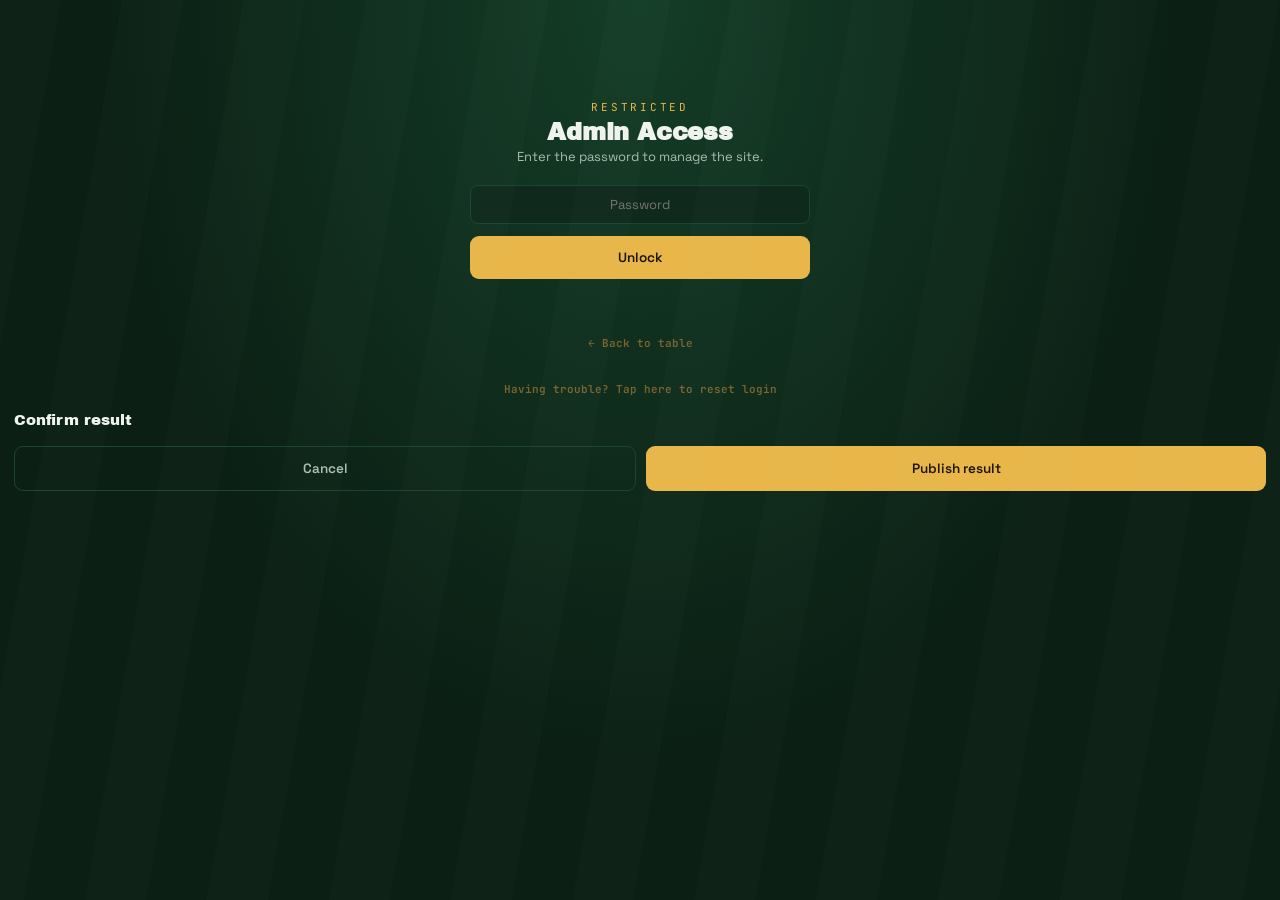
==== commit 71c369df: "Update admin.html" ====
--- a/admin.html
+++ b/admin.html
@@ -3,7 +3,7 @@
 <head>
 <meta charset="UTF-8">
 <meta name="viewport" content="width=device-width, initial-scale=1.0">
-<title>Admin — DLS Group Rankings</title>
+<title>Admin — DLS Championship</title>
 <link rel="stylesheet" href="style.css">
 </head>
 <body>
@@ -12,18 +12,33 @@
 <div class="lock-screen" id="lockScreen">
   <div class="kicker">Restricted</div>
   <h1 style="font-size:24px;">Admin Access</h1>
-  <p class="sub" style="margin-bottom:20px;">Enter the password to manage the table.</p>
+  <p class="sub" style="margin-bottom:20px;">Enter the password to manage the site.</p>
   <input type="password" id="pwInput" placeholder="Password" autocomplete="off">
   <button class="btn-primary" id="unlockBtn">Unlock</button>
   <div class="lock-error" id="lockError"></div>
   <button class="text-link" onclick="location.href='index.html'">← Back to table</button>
+  <button class="text-link" id="clearSessionBtn" style="display:block; margin:6px auto 0;">Having trouble? Tap here to reset login</button>
+</div>
+
+<!-- CONFIRM RESULT MODAL -->
+<div class="modal-overlay" id="confirmModalOverlay">
+  <div class="modal-card">
+    <div class="modal-header">
+      <span class="panel-title">Confirm result</span>
+    </div>
+    <div id="confirmModalBody" class="confirm-body"></div>
+    <div class="btn-row">
+      <button class="btn-ghost" id="confirmCancelBtn">Cancel</button>
+      <button class="btn-primary" id="confirmPublishBtn">Publish result</button>
+    </div>
+  </div>
 </div>
 
 <!-- ADMIN PANEL -->
 <div class="wrap" id="adminWrap" style="display:none;">
   <header>
     <div class="kicker">Admin · Season 01</div>
-    <h1>Manage Table</h1>
+    <h1>Manage DLS Championship</h1>
     <div class="sub" id="subLine">Loading…</div>
     <a class="admin-link" href="index.html" style="margin-top:10px;">← Back to public table</a>
   </header>
@@ -47,8 +62,16 @@
   <!-- Log a result -->
   <div class="panel">
     <div class="panel-title">Log a result</div>
-    <div class="panel-hint">Pick two clubs, enter the score, save.</div>
+    <div class="panel-hint">Pick two clubs, enter the score, review, then publish.</div>
     <div id="matchFormBox"></div>
+  </div>
+
+  <!-- Fixtures -->
+  <div class="panel">
+    <div class="panel-title">Fixtures</div>
+    <div class="panel-hint">Schedule upcoming matches. They disappear automatically once a result is published.</div>
+    <div id="fixtureFormBox"></div>
+    <div id="fixtureListBox"></div>
   </div>
 
   <!-- Match history / edit results -->
@@ -71,12 +94,21 @@
     <div id="teamListBox" class="team-list"></div>
   </div>
 
-  <!-- Announcement -->
-  <div class="panel">
-    <div class="panel-title">Homepage announcement</div>
-    <div class="panel-hint">Shown as a banner above the table. Leave blank to hide it.</div>
+  <!-- Announcements -->
+  <div class="panel">
+    <div class="panel-title">Announcements</div>
+    <div class="panel-hint">Post a new update — viewers see all announcements in the site menu.</div>
     <textarea id="announceInput" rows="3" placeholder="e.g. Matchday 5 fixtures out now — get your results in!"></textarea>
-    <button class="btn-primary" id="saveAnnounceBtn">Save announcement</button>
+    <button class="btn-primary" id="postAnnounceBtn">Post announcement</button>
+    <div id="announceListBox" style="margin-top:14px;"></div>
+  </div>
+
+  <!-- About -->
+  <div class="panel">
+    <div class="panel-title">About Us</div>
+    <div class="panel-hint">Shown to viewers from the site menu.</div>
+    <textarea id="aboutInput" rows="4" placeholder="Tell your friends what this league is about…"></textarea>
+    <button class="btn-primary" id="saveAboutBtn">Save about text</button>
   </div>
 
   <!-- Danger zone -->
@@ -92,7 +124,7 @@
   <div class="status" id="status"></div>
 
   <footer>
-    <div>DLS GROUP RANKINGS · ADMIN</div>
+    <div>DLS CHAMPIONSHIP · ADMIN</div>
   </footer>
 </div>
 
@@ -105,6 +137,7 @@
 
   let data = emptyState();
   let isSaving = false;
+  let pendingResult = null; // { teamAId, scoreA, teamBId, scoreB, fixtureId|null }
 
   // ---- auth ----
   function tryUnlock(){
@@ -121,11 +154,24 @@
   }
   document.getElementById('unlockBtn').addEventListener('click', tryUnlock);
   document.getElementById('pwInput').addEventListener('keydown', e => { if(e.key==='Enter') tryUnlock(); });
+  document.getElementById('clearSessionBtn').addEventListener('click', () => {
+    sessionStorage.removeItem(ADMIN_SESSION_KEY);
+    location.reload();
+  });
 
   if(sessionStorage.getItem(ADMIN_SESSION_KEY) === '1'){
-    lockScreen.style.display = 'none';
-    adminWrap.style.display = 'block';
-    loadAndRender();
+    try{
+      lockScreen.style.display = 'none';
+      adminWrap.style.display = 'block';
+      loadAndRender();
+    }catch(e){
+      // If anything goes wrong restoring a previous session, fall back to
+      // the password screen instead of leaving a broken blank page.
+      console.error('Auto-unlock failed, showing password screen instead:', e);
+      sessionStorage.removeItem(ADMIN_SESSION_KEY);
+      lockScreen.style.display = 'block';
+      adminWrap.style.display = 'none';
+    }
   }
 
   function showStatus(msg, isError){
@@ -135,7 +181,6 @@
     if(!isError){
       showStatus._t = setTimeout(() => { if(statusEl.textContent === msg) statusEl.textContent = ''; }, 2500);
     }
-    // error messages stay visible until the next status update, so they're never missed
   }
 
   // ---- load + save ----
@@ -143,7 +188,7 @@
     document.getElementById('subLine').textContent = 'Loading…';
     try{
       data = await fetchData();
-      document.getElementById('announceInput').value = data.announcement || '';
+      document.getElementById('aboutInput').value = data.about || '';
       document.getElementById('subLine').textContent = 'Changes save automatically';
       renderAll();
     }catch(e){
@@ -152,9 +197,6 @@
     }
   }
 
-  // Returns true on success, false on failure.
-  // On failure, does NOT re-render — so open forms (like an edit-result box) stay open
-  // and whatever you typed isn't silently thrown away.
   async function saveAndRender(){
     isSaving = true;
     document.getElementById('subLine').textContent = 'Saving…';
@@ -165,343 +207,4 @@
     }catch(e){
       ok = false;
       document.getElementById('subLine').textContent = 'Save failed — see message below';
-      showStatus('Save failed: ' + (e.message || 'unknown error') + '. Your change was NOT saved — try again.', true);
-      console.error(e);
-    }finally{
-      isSaving = false;
-    }
-    if(ok) renderAll();
-    return ok;
-  }
-
-  function badgeHTML(team, size){
-    if(team.logo){
-      return `<img class="badge" style="width:${size}px;height:${size}px;" src="${team.logo}" alt="">`;
-    }
-    const initials = team.name.split(' ').map(w => w[0]).slice(0,2).join('').toUpperCase();
-    return `<div class="badge-fallback" style="width:${size}px;height:${size}px;">${initials}</div>`;
-  }
-
-  // ---- render ----
-  function renderAll(){
-    renderTable();
-    renderMatchForm();
-    renderMatchHistory();
-    renderTeamList();
-  }
-
-  function renderTable(){
-    const sorted = sortTeams(data.teams);
-    const body = document.getElementById('tableBody');
-    body.innerHTML = '';
-    if(sorted.length === 0){
-      body.innerHTML = '<div class="empty-state">No teams yet — add one below.</div>';
-      return;
-    }
-    sorted.forEach((t, i) => {
-      const row = document.createElement('div');
-      row.className = 'row';
-      row.innerHTML = `
-        <div class="pos">${i+1}</div>
-        <div class="team-cell">
-          ${badgeHTML(t, 26)}
-          <div class="team-name"></div>
-        </div>
-        <div class="wdl">${t.played}</div>
-        <div class="wdl">${t.w}</div>
-        <div class="wdl">${t.d}</div>
-        <div class="wdl">${t.l}</div>
-        <div class="wdl">${t.gf}</div>
-        <div class="wdl">${t.ga}</div>
-        <div class="wdl">${t.gf - t.ga > 0 ? '+' : ''}${t.gf - t.ga}</div>
-        <div class="pts">${t.pts}</div>
-      `;
-      row.querySelector('.team-name').textContent = t.name;
-      body.appendChild(row);
-    });
-  }
-
-  function renderMatchForm(){
-    const box = document.getElementById('matchFormBox');
-    if(data.teams.length < 2){
-      box.innerHTML = '<div class="empty-state-small">Add at least 2 teams first.</div>';
-      return;
-    }
-    const options = data.teams.map(t => `<option value="${t.id}">${escapeHTML(t.name)}</option>`).join('');
-    box.innerHTML = `
-      <div class="match-row">
-        <select id="teamA">${options}</select>
-        <input type="number" id="scoreA" min="0" value="0" inputmode="numeric">
-        <span class="vs">–</span>
-        <input type="number" id="scoreB" min="0" value="0" inputmode="numeric">
-        <select id="teamB">${options}</select>
-      </div>
-      <button class="btn-primary" id="saveMatchBtn">Save result</button>
-    `;
-    if(data.teams.length > 1) document.getElementById('teamB').selectedIndex = 1;
-
-    document.getElementById('saveMatchBtn').addEventListener('click', async () => {
-      const teamAId = document.getElementById('teamA').value;
-      const teamBId = document.getElementById('teamB').value;
-      const scoreA = parseInt(document.getElementById('scoreA').value, 10) || 0;
-      const scoreB = parseInt(document.getElementById('scoreB').value, 10) || 0;
-      if(teamAId === teamBId){
-        showStatus('Pick two different clubs', true);
-        return;
-      }
-      recordResult(data, teamAId, scoreA, teamBId, scoreB);
-      const ok = await saveAndRender();
-      if(ok) showStatus('Result saved — table updated', false);
-    });
-  }
-
-  function escapeHTML(str){
-    const div = document.createElement('div');
-    div.textContent = str;
-    return div.innerHTML;
-  }
-
-  function renderMatchHistory(){
-    const box = document.getElementById('matchHistoryBox');
-    box.innerHTML = '';
-
-    if(data.matches.length === 0){
-      box.innerHTML = '<div class="empty-state-small">No results logged yet.</div>';
-      return;
-    }
-
-    const teamMap = Object.fromEntries(data.teams.map(t => [t.id, t]));
-
-    data.matches.slice(0, 20).forEach(m => {
-      const a = teamMap[m.teamAId];
-      const b = teamMap[m.teamBId];
-      if(!a || !b) return;
-
-      const card = document.createElement('div');
-      card.className = 'match-card-admin';
-      card.innerHTML = `
-        <div class="match-row-display">
-          <div class="match-team">
-            ${badgeHTML(a, 20)}
-            <span class="match-team-name" data-role="nameA"></span>
-          </div>
-          <div class="match-score">${m.scoreA} – ${m.scoreB}</div>
-          <div class="match-team right">
-            <span class="match-team-name" data-role="nameB" style="text-align:right;"></span>
-            ${badgeHTML(b, 20)}
-          </div>
-        </div>
-        <div class="match-time-row">
-          <span class="match-time" style="margin:0;">${timeAgo(m.ts)}</span>
-          <button class="btn-edit-match" data-edit="${m.id}">Edit</button>
-        </div>
-        <div class="match-edit-form" data-form-for="${m.id}" style="display:none;"></div>
-      `;
-      card.querySelector('[data-role="nameA"]').textContent = a.name;
-      card.querySelector('[data-role="nameB"]').textContent = b.name;
-      box.appendChild(card);
-
-      card.querySelector('.btn-edit-match').addEventListener('click', () => {
-        const form = card.querySelector('.match-edit-form');
-        const isOpen = form.style.display !== 'none';
-        if(isOpen){
-          form.style.display = 'none';
-          return;
-        }
-        form.style.display = 'grid';
-        form.innerHTML = `
-          <span style="font-size:11.5px; color:var(--chalk-dim); align-self:center;">${escapeHTML(a.name)}</span>
-          <input type="number" min="0" value="${m.scoreA}" data-role="editScoreA">
-          <span class="vs">–</span>
-          <input type="number" min="0" value="${m.scoreB}" data-role="editScoreB">
-          <button class="btn-primary" data-role="saveEdit">Save</button>
-        `;
-        form.querySelector('[data-role="saveEdit"]').addEventListener('click', async () => {
-          const newA = parseInt(form.querySelector('[data-role="editScoreA"]').value, 10) || 0;
-          const newB = parseInt(form.querySelector('[data-role="editScoreB"]').value, 10) || 0;
-          editMatchResult(data, m.id, newA, newB);
-          const ok = await saveAndRender();
-          if(ok) showStatus('Result updated', false);
-        });
-      });
-    });
-  }
-
-  function renderTeamList(){
-    const box = document.getElementById('teamListBox');
-    box.innerHTML = '';
-    if(data.teams.length === 0){
-      box.innerHTML = '<div class="empty-state-small">No teams yet — add one above.</div>';
-      return;
-    }
-    data.teams.forEach(t => {
-      const item = document.createElement('div');
-      item.className = 'team-list-item';
-      item.setAttribute('data-team-item', t.id);
-      item.innerHTML = `
-        <button class="logo-button" data-id="${t.id}" title="Upload logo">
-          ${badgeHTML(t, 38)}
-          <span class="logo-overlay">✎</span>
-        </button>
-        <input type="file" accept="image/*" style="display:none;" data-file-for="${t.id}">
-        <span class="team-list-name" data-display-for="${t.id}"></span>
-        <div class="name-edit-row" data-edit-for="${t.id}" style="display:none;"></div>
-        <button class="btn-edit-name" data-edit-name="${t.id}">Edit</button>
-        <button class="btn-remove" data-remove="${t.id}">Remove</button>
-      `;
-      item.querySelector('.team-list-name').textContent = t.name;
-      box.appendChild(item);
-    });
-
-    // logo upload (compressed client-side so many logos fit in storage)
-    box.querySelectorAll('.logo-button').forEach(btn => {
-      btn.addEventListener('click', () => {
-        const id = btn.getAttribute('data-id');
-        box.querySelector(`input[data-file-for="${id}"]`).click();
-      });
-    });
-
-    box.querySelectorAll('input[type=file]').forEach(input => {
-      input.addEventListener('change', async (e) => {
-        const id = input.getAttribute('data-file-for');
-        const file = e.target.files[0];
-        if(!file) return;
-        if(!file.type.startsWith('image/')){ showStatus('Pick an image file', true); return; }
-        if(file.size > 8 * 1024 * 1024){ showStatus('Image too large (max 8MB)', true); return; }
-        try{
-          showStatus('Processing logo…', false);
-          const compressed = await compressImageToSquare(file, 128, 0.82);
-          setTeamLogo(data, id, compressed);
-          const ok = await saveAndRender();
-          if(ok) showStatus('Logo updated', false);
-        }catch(err){
-          console.error(err);
-          showStatus('Could not process that image — try another', true);
-        }
-        input.value = '';
-      });
-    });
-
-    // inline name editing
-    box.querySelectorAll('.btn-edit-name').forEach(btn => {
-      btn.addEventListener('click', () => {
-        const id = btn.getAttribute('data-edit-name');
-        const item = box.querySelector(`[data-team-item="${id}"]`);
-        const display = item.querySelector(`[data-display-for="${id}"]`);
-        const editRow = item.querySelector(`[data-edit-for="${id}"]`);
-        const team = data.teams.find(x => x.id === id);
-        const isOpen = editRow.style.display !== 'none';
-
-        if(isOpen){
-          editRow.style.display = 'none';
-          display.style.display = '';
-          btn.textContent = 'Edit';
-          return;
-        }
-
-        display.style.display = 'none';
-        editRow.style.display = 'flex';
-        btn.textContent = 'Cancel';
-        editRow.innerHTML = `
-          <input type="text" value="${escapeHTML(team.name)}" data-role="nameInput">
-          <button class="btn-primary" data-role="saveName">Save</button>
-        `;
-        const nameInput = editRow.querySelector('[data-role="nameInput"]');
-        nameInput.focus();
-        nameInput.select();
-
-        editRow.querySelector('[data-role="saveName"]').addEventListener('click', async () => {
-          const newName = nameInput.value.trim();
-          if(!newName){ showStatus('Name cannot be empty', true); return; }
-          const ok1 = editTeamName(data, id, newName);
-          if(!ok1){ showStatus('Another team already has that name', true); return; }
-          const ok2 = await saveAndRender();
-          if(ok2) showStatus('Team name updated', false);
-        });
-        nameInput.addEventListener('keydown', e => {
-          if(e.key === 'Enter') editRow.querySelector('[data-role="saveName"]').click();
-        });
-      });
-    });
-
-    box.querySelectorAll('.btn-remove').forEach(btn => {
-      btn.addEventListener('click', async () => {
-        const id = btn.getAttribute('data-remove');
-        const team = data.teams.find(t => t.id === id);
-        if(!team) return;
-        if(!confirm(`Remove ${team.name}? This deletes their record and match history.`)) return;
-        removeTeam(data, id);
-        const ok = await saveAndRender();
-        if(ok) showStatus(`${team.name} removed`, false);
-      });
-    });
-  }
-
-  // Compress + crop any uploaded image into a square JPEG data URL.
-  // Keeps every logo small (a few KB) so JSONBin's size limit never blocks a save.
-  function compressImageToSquare(file, targetSize, quality){
-    return new Promise((resolve, reject) => {
-      const img = new Image();
-      const reader = new FileReader();
-      reader.onerror = () => reject(new Error('Could not read file'));
-      reader.onload = () => {
-        img.onerror = () => reject(new Error('Could not decode image'));
-        img.onload = () => {
-          const side = Math.min(img.width, img.height);
-          const sx = (img.width - side) / 2;
-          const sy = (img.height - side) / 2;
-
-          const canvas = document.createElement('canvas');
-          canvas.width = targetSize;
-          canvas.height = targetSize;
-          const ctx = canvas.getContext('2d');
-          ctx.drawImage(img, sx, sy, side, side, 0, 0, targetSize, targetSize);
-
-          resolve(canvas.toDataURL('image/jpeg', quality));
-        };
-        img.src = reader.result;
-      };
-      reader.readAsDataURL(file);
-    });
-  }
-
-  // ---- add team ----
-  document.getElementById('addTeamBtn').addEventListener('click', async () => {
-    const input = document.getElementById('newTeamName');
-    const name = input.value.trim();
-    if(!name){ showStatus('Enter a team name', true); return; }
-    const added = addTeam(data, name);
-    if(!added){ showStatus('Team already exists', true); return; }
-    input.value = '';
-    const ok = await saveAndRender();
-    if(ok) showStatus(`${name} added`, false);
-  });
-  document.getElementById('newTeamName').addEventListener('keydown', e => {
-    if(e.key === 'Enter') document.getElementById('addTeamBtn').click();
-  });
-
-  // ---- announcement ----
-  document.getElementById('saveAnnounceBtn').addEventListener('click', async () => {
-    data.announcement = document.getElementById('announceInput').value;
-    const ok = await saveAndRender();
-    if(ok) showStatus('Announcement updated', false);
-  });
-
-  // ---- danger zone ----
-  document.getElementById('resetBtn').addEventListener('click', async () => {
-    if(!confirm('Reset every team back to 0 points? Match history will be cleared.')) return;
-    resetSeason(data);
-    const ok = await saveAndRender();
-    if(ok) showStatus('Season reset', false);
-  });
-
-  document.getElementById('clearAllBtn').addEventListener('click', async () => {
-    if(!confirm('Clear ALL teams and match history? This cannot be undone.')) return;
-    clearAllTeams(data);
-    const ok = await saveAndRender();
-    if(ok) showStatus('All teams cleared', false);
-  });
-</script>
-
-</body>
-</html>
+      showStatus('Save failed: ' + (e.message || 'unknown error') + '. Your change was N
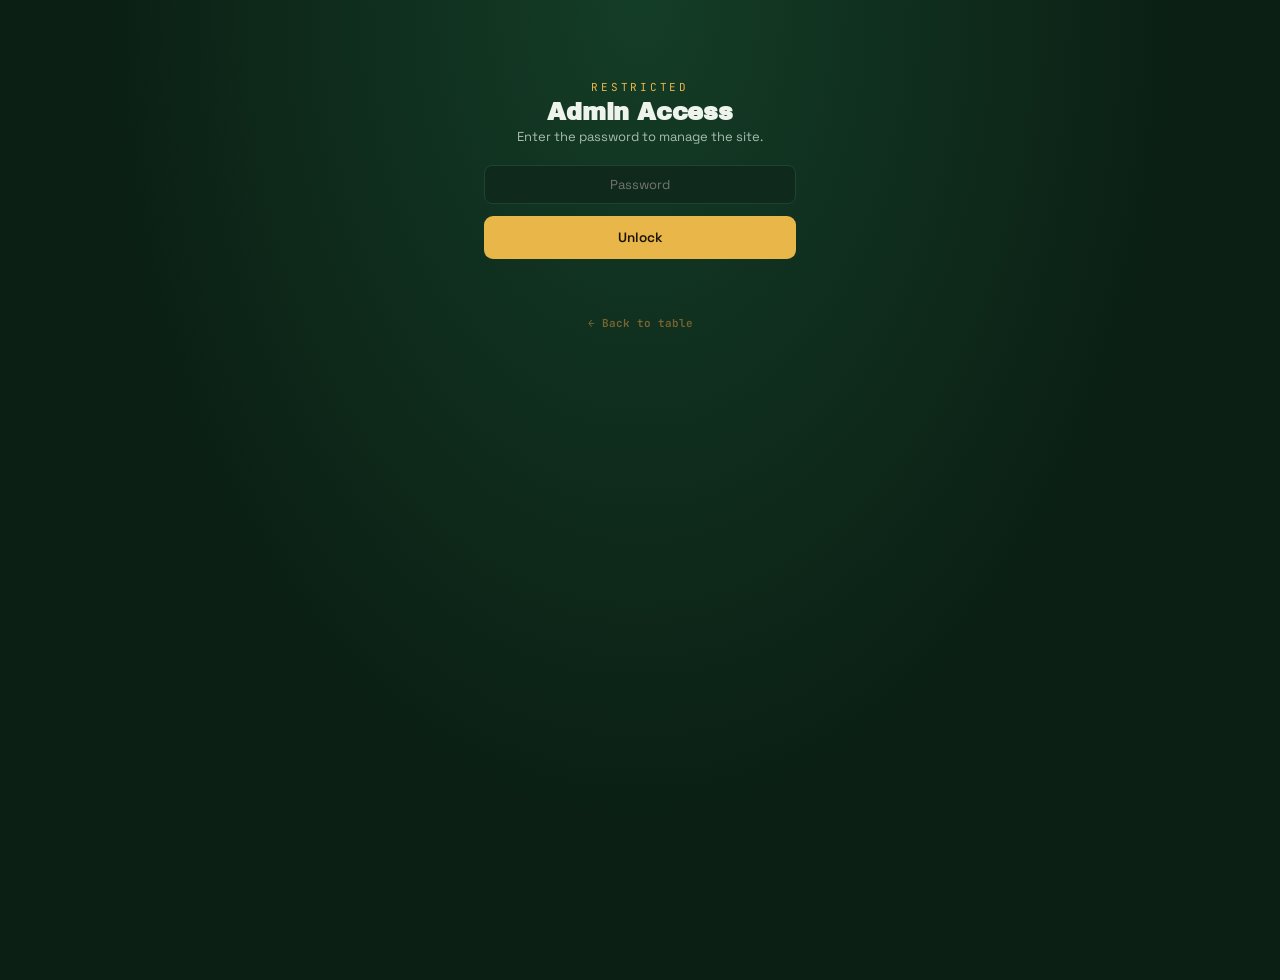
==== commit f92e7d65: "Update admin.html" ====
--- a/admin.html
+++ b/admin.html
@@ -17,7 +17,6 @@
   <button class="btn-primary" id="unlockBtn">Unlock</button>
   <div class="lock-error" id="lockError"></div>
   <button class="text-link" onclick="location.href='index.html'">← Back to table</button>
-  <button class="text-link" id="clearSessionBtn" style="display:block; margin:6px auto 0;">Having trouble? Tap here to reset login</button>
 </div>
 
 <!-- CONFIRM RESULT MODAL -->
@@ -154,24 +153,11 @@
   }
   document.getElementById('unlockBtn').addEventListener('click', tryUnlock);
   document.getElementById('pwInput').addEventListener('keydown', e => { if(e.key==='Enter') tryUnlock(); });
-  document.getElementById('clearSessionBtn').addEventListener('click', () => {
-    sessionStorage.removeItem(ADMIN_SESSION_KEY);
-    location.reload();
-  });
 
   if(sessionStorage.getItem(ADMIN_SESSION_KEY) === '1'){
-    try{
-      lockScreen.style.display = 'none';
-      adminWrap.style.display = 'block';
-      loadAndRender();
-    }catch(e){
-      // If anything goes wrong restoring a previous session, fall back to
-      // the password screen instead of leaving a broken blank page.
-      console.error('Auto-unlock failed, showing password screen instead:', e);
-      sessionStorage.removeItem(ADMIN_SESSION_KEY);
-      lockScreen.style.display = 'block';
-      adminWrap.style.display = 'none';
-    }
+    lockScreen.style.display = 'none';
+    adminWrap.style.display = 'block';
+    loadAndRender();
   }
 
   function showStatus(msg, isError){
@@ -207,4 +193,578 @@
     }catch(e){
       ok = false;
       document.getElementById('subLine').textContent = 'Save failed — see message below';
-      showStatus('Save failed: ' + (e.message || 'unknown error') + '. Your change was N
+      showStatus('Save failed: ' + (e.message || 'unknown error') + '. Your change was NOT saved — try again.', true);
+      console.error(e);
+    }finally{
+      isSaving = false;
+    }
+    if(ok) renderAll();
+    return ok;
+  }
+
+  function badgeHTML(team, size){
+    if(team.logo){
+      return `<img class="badge" style="width:${size}px;height:${size}px;" src="${team.logo}" alt="">`;
+    }
+    const initials = team.name.split(' ').map(w => w[0]).slice(0,2).join('').toUpperCase();
+    return `<div class="badge-fallback" style="width:${size}px;height:${size}px;">${initials}</div>`;
+  }
+
+  function escapeHTML(str){
+    const div = document.createElement('div');
+    div.textContent = str;
+    return div.innerHTML;
+  }
+
+  // ---- render ----
+  function renderAll(){
+    renderTable();
+    renderMatchForm();
+    renderFixtureForm();
+    renderFixtureList();
+    renderMatchHistory();
+    renderTeamList();
+    renderAnnouncementList();
+  }
+
+  function renderTable(){
+    const sorted = sortTeams(data.teams);
+    const body = document.getElementById('tableBody');
+    body.innerHTML = '';
+    if(sorted.length === 0){
+      body.innerHTML = '<div class="empty-state">No teams yet — add one below.</div>';
+      return;
+    }
+    sorted.forEach((t, i) => {
+      const row = document.createElement('div');
+      row.className = 'row';
+      row.innerHTML = `
+        <div class="pos">${i+1}</div>
+        <div class="team-cell">
+          ${badgeHTML(t, 26)}
+          <div class="team-name"></div>
+        </div>
+        <div class="wdl">${t.played}</div>
+        <div class="wdl">${t.w}</div>
+        <div class="wdl">${t.d}</div>
+        <div class="wdl">${t.l}</div>
+        <div class="wdl">${t.gf}</div>
+        <div class="wdl">${t.ga}</div>
+        <div class="wdl">${t.gf - t.ga > 0 ? '+' : ''}${t.gf - t.ga}</div>
+        <div class="pts">${t.pts}</div>
+      `;
+      row.querySelector('.team-name').textContent = t.name;
+      body.appendChild(row);
+    });
+  }
+
+  // ---- log result (with confirmation) ----
+  function renderMatchForm(){
+    const box = document.getElementById('matchFormBox');
+    if(data.teams.length < 2){
+      box.innerHTML = '<div class="empty-state-small">Add at least 2 teams first.</div>';
+      return;
+    }
+    const options = data.teams.map(t => `<option value="${t.id}">${escapeHTML(t.name)}</option>`).join('');
+    box.innerHTML = `
+      <div class="match-row">
+        <select id="teamA">${options}</select>
+        <input type="number" id="scoreA" min="0" value="0" inputmode="numeric">
+        <span class="vs">–</span>
+        <input type="number" id="scoreB" min="0" value="0" inputmode="numeric">
+        <select id="teamB">${options}</select>
+      </div>
+      <button class="btn-primary" id="reviewMatchBtn">Review result</button>
+    `;
+    if(data.teams.length > 1) document.getElementById('teamB').selectedIndex = 1;
+
+    document.getElementById('reviewMatchBtn').addEventListener('click', () => {
+      const teamAId = document.getElementById('teamA').value;
+      const teamBId = document.getElementById('teamB').value;
+      const scoreA = parseInt(document.getElementById('scoreA').value, 10) || 0;
+      const scoreB = parseInt(document.getElementById('scoreB').value, 10) || 0;
+      if(teamAId === teamBId){
+        showStatus('Pick two different clubs', true);
+        return;
+      }
+      openConfirmModal({ teamAId, scoreA, teamBId, scoreB, fixtureId: null });
+    });
+  }
+
+  function openConfirmModal(result){
+    pendingResult = result;
+    const a = data.teams.find(t => t.id === result.teamAId);
+    const b = data.teams.find(t => t.id === result.teamBId);
+    const body = document.getElementById('confirmModalBody');
+    body.innerHTML = `
+      <div class="confirm-match">
+        <div class="confirm-team">
+          ${badgeHTML(a, 40)}
+          <span class="confirm-team-name"></span>
+        </div>
+        <div class="confirm-score">${result.scoreA} – ${result.scoreB}</div>
+        <div class="confirm-team">
+          ${badgeHTML(b, 40)}
+          <span class="confirm-team-name"></span>
+        </div>
+      </div>
+      <div class="panel-hint" style="text-align:center; margin-top:10px;">
+        This will update the standings immediately and be visible to everyone.
+      </div>
+    `;
+    const names = body.querySelectorAll('.confirm-team-name');
+    names[0].textContent = a.name;
+    names[1].textContent = b.name;
+    document.getElementById('confirmModalOverlay').classList.add('show');
+  }
+
+  document.getElementById('confirmCancelBtn').addEventListener('click', () => {
+    pendingResult = null;
+    document.getElementById('confirmModalOverlay').classList.remove('show');
+  });
+
+  document.getElementById('confirmPublishBtn').addEventListener('click', async () => {
+    if(!pendingResult) return;
+    const r = pendingResult;
+    let ok;
+    if(r.fixtureId){
+      ok = recordResultAndClearFixture(data, r.fixtureId, r.scoreA, r.scoreB);
+    } else {
+      ok = recordResult(data, r.teamAId, r.scoreA, r.teamBId, r.scoreB, data.matchdayCounter);
+    }
+    if(!ok){
+      showStatus('Could not publish result — one of the teams may have been removed', true);
+      document.getElementById('confirmModalOverlay').classList.remove('show');
+      pendingResult = null;
+      return;
+    }
+    const saved = await saveAndRender();
+    document.getElementById('confirmModalOverlay').classList.remove('show');
+    pendingResult = null;
+    if(saved){
+      document.getElementById('scoreA') && (document.getElementById('scoreA').value = 0);
+      document.getElementById('scoreB') && (document.getElementById('scoreB').value = 0);
+      showStatus('Result published — table updated', false);
+    }
+  });
+
+  // ---- fixtures ----
+  function renderFixtureForm(){
+    const box = document.getElementById('fixtureFormBox');
+    if(data.teams.length < 2){
+      box.innerHTML = '<div class="empty-state-small">Add at least 2 teams first.</div>';
+      return;
+    }
+    const options = data.teams.map(t => `<option value="${t.id}">${escapeHTML(t.name)}</option>`).join('');
+    box.innerHTML = `
+      <div class="match-row" style="grid-template-columns:1fr 30px 1fr;">
+        <select id="fxTeamA">${options}</select>
+        <span class="vs">vs</span>
+        <select id="fxTeamB">${options}</select>
+      </div>
+      <div class="fixture-input-row">
+        <input type="datetime-local" id="fxKickoff">
+        <input type="number" id="fxMatchday" min="1" placeholder="Matchday #" value="${data.matchdayCounter}">
+      </div>
+      <button class="btn-primary" id="addFixtureBtn">Add fixture</button>
+    `;
+    if(data.teams.length > 1) document.getElementById('fxTeamB').selectedIndex = 1;
+
+    document.getElementById('addFixtureBtn').addEventListener('click', async () => {
+      const teamAId = document.getElementById('fxTeamA').value;
+      const teamBId = document.getElementById('fxTeamB').value;
+      const kickoff = document.getElementById('fxKickoff').value;
+      const matchday = parseInt(document.getElementById('fxMatchday').value, 10) || null;
+      if(teamAId === teamBId){
+        showStatus('Pick two different clubs', true);
+        return;
+      }
+      const kickoffISO = kickoff ? new Date(kickoff).toISOString() : null;
+      const ok = addFixture(data, teamAId, teamBId, kickoffISO, matchday);
+      if(!ok){
+        showStatus('Could not add fixture', true);
+        return;
+      }
+      if(matchday) data.matchdayCounter = matchday;
+      const saved = await saveAndRender();
+      if(saved) showStatus('Fixture added', false);
+    });
+  }
+
+  function renderFixtureList(){
+    const box = document.getElementById('fixtureListBox');
+    if(data.fixtures.length === 0){
+      box.innerHTML = '<div class="empty-state-small">No fixtures scheduled.</div>';
+      return;
+    }
+    const teamMap = Object.fromEntries(data.teams.map(t => [t.id, t]));
+    box.innerHTML = '';
+    data.fixtures.forEach(f => {
+      const a = teamMap[f.teamAId];
+      const b = teamMap[f.teamBId];
+      if(!a || !b) return;
+
+      const card = document.createElement('div');
+      card.className = 'fixture-card-admin';
+      card.innerHTML = `
+        ${f.matchday ? `<div class="fixture-matchday">MATCHDAY ${f.matchday}</div>` : ''}
+        <div class="fixture-row">
+          <div class="fixture-team">
+            ${badgeHTML(a, 24)}
+            <span class="fixture-team-name" data-role="nameA"></span>
+          </div>
+          <div class="fixture-vs">VS</div>
+          <div class="fixture-team right">
+            <span class="fixture-team-name" data-role="nameB" style="text-align:right;"></span>
+            ${badgeHTML(b, 24)}
+          </div>
+        </div>
+        <div class="fixture-time">${formatKickoff(f.kickoff)}</div>
+        <div class="fixture-admin-actions">
+          <button class="btn-edit-match" data-edit-fx="${f.id}">Edit time</button>
+          <button class="btn-primary" data-result-fx="${f.id}" style="flex:0 0 auto; padding:6px 14px; font-size:11.5px;">Enter result</button>
+          <button class="btn-remove" data-remove-fx="${f.id}">Remove</button>
+        </div>
+        <div class="fixture-edit-form" data-fx-form="${f.id}" style="display:none;"></div>
+        <div class="fixture-result-form" data-fx-result="${f.id}" style="display:none;"></div>
+      `;
+      card.querySelector('[data-role="nameA"]').textContent = a.name;
+      card.querySelector('[data-role="nameB"]').textContent = b.name;
+      box.appendChild(card);
+
+      card.querySelector('[data-edit-fx]').addEventListener('click', () => {
+        const form = card.querySelector('.fixture-edit-form');
+        const isOpen = form.style.display !== 'none';
+        if(isOpen){ form.style.display = 'none'; return; }
+        form.style.display = 'flex';
+        form.innerHTML = `
+          <input type="datetime-local" data-role="editKickoff" value="${f.kickoff ? f.kickoff.slice(0,16) : ''}">
+          <input type="number" min="1" data-role="editMatchday" placeholder="Matchday #" value="${f.matchday || ''}" style="width:90px;">
+          <button class="btn-primary" data-role="saveFx">Save</button>
+        `;
+        form.querySelector('[data-role="saveFx"]').addEventListener('click', async () => {
+          const newKickoff = form.querySelector('[data-role="editKickoff"]').value;
+          const newMatchday = parseInt(form.querySelector('[data-role="editMatchday"]').value, 10) || null;
+          const iso = newKickoff ? new Date(newKickoff).toISOString() : null;
+          editFixture(data, f.id, iso, newMatchday);
+          const ok = await saveAndRender();
+          if(ok) showStatus('Fixture updated', false);
+        });
+      });
+
+      card.querySelector('[data-result-fx]').addEventListener('click', () => {
+        const form = card.querySelector('.fixture-result-form');
+        const isOpen = form.style.display !== 'none';
+        if(isOpen){ form.style.display = 'none'; return; }
+        form.style.display = 'grid';
+        form.innerHTML = `
+          <span style="font-size:11.5px; color:var(--chalk-dim); align-self:center;">${escapeHTML(a.name)}</span>
+          <input type="number" min="0" value="0" data-role="fxScoreA">
+          <span class="vs">–</span>
+          <input type="number" min="0" value="0" data-role="fxScoreB">
+          <button class="btn-primary" data-role="reviewFxResult">Review</button>
+        `;
+        form.querySelector('[data-role="reviewFxResult"]').addEventListener('click', () => {
+          const scoreA = parseInt(form.querySelector('[data-role="fxScoreA"]').value, 10) || 0;
+          const scoreB = parseInt(form.querySelector('[data-role="fxScoreB"]').value, 10) || 0;
+          openConfirmModal({ teamAId: f.teamAId, scoreA, teamBId: f.teamBId, scoreB, fixtureId: f.id });
+        });
+      });
+
+      card.querySelector('[data-remove-fx]').addEventListener('click', async () => {
+        if(!confirm('Remove this fixture?')) return;
+        removeFixture(data, f.id);
+        const ok = await saveAndRender();
+        if(ok) showStatus('Fixture removed', false);
+      });
+    });
+  }
+
+  // ---- match history / edit ----
+  function renderMatchHistory(){
+    const box = document.getElementById('matchHistoryBox');
+    box.innerHTML = '';
+
+    if(data.matches.length === 0){
+      box.innerHTML = '<div class="empty-state-small">No results logged yet.</div>';
+      return;
+    }
+
+    const teamMap = Object.fromEntries(data.teams.map(t => [t.id, t]));
+
+    data.matches.slice(0, 20).forEach(m => {
+      const a = teamMap[m.teamAId];
+      const b = teamMap[m.teamBId];
+      if(!a || !b) return;
+
+      const card = document.createElement('div');
+      card.className = 'match-card-admin';
+      card.innerHTML = `
+        <div class="match-row-display">
+          <div class="match-team">
+            ${badgeHTML(a, 20)}
+            <span class="match-team-name" data-role="nameA"></span>
+          </div>
+          <div class="match-score">${m.scoreA} – ${m.scoreB}</div>
+          <div class="match-team right">
+            <span class="match-team-name" data-role="nameB" style="text-align:right;"></span>
+            ${badgeHTML(b, 20)}
+          </div>
+        </div>
+        <div class="match-time-row">
+          <span class="match-time" style="margin:0;">${timeAgo(m.ts)}${m.matchday ? ' · MD' + m.matchday : ''}</span>
+          <button class="btn-edit-match" data-edit="${m.id}">Edit</button>
+        </div>
+        <div class="match-edit-form" data-form-for="${m.id}" style="display:none;"></div>
+      `;
+      card.querySelector('[data-role="nameA"]').textContent = a.name;
+      card.querySelector('[data-role="nameB"]').textContent = b.name;
+      box.appendChild(card);
+
+      card.querySelector('.btn-edit-match').addEventListener('click', () => {
+        const form = card.querySelector('.match-edit-form');
+        const isOpen = form.style.display !== 'none';
+        if(isOpen){ form.style.display = 'none'; return; }
+        form.style.display = 'grid';
+        form.innerHTML = `
+          <span style="font-size:11.5px; color:var(--chalk-dim); align-self:center;">${escapeHTML(a.name)}</span>
+          <input type="number" min="0" value="${m.scoreA}" data-role="editScoreA">
+          <span class="vs">–</span>
+          <input type="number" min="0" value="${m.scoreB}" data-role="editScoreB">
+          <button class="btn-primary" data-role="saveEdit">Save</button>
+        `;
+        form.querySelector('[data-role="saveEdit"]').addEventListener('click', async () => {
+          const newA = parseInt(form.querySelector('[data-role="editScoreA"]').value, 10) || 0;
+          const newB = parseInt(form.querySelector('[data-role="editScoreB"]').value, 10) || 0;
+          editMatchResult(data, m.id, newA, newB);
+          const ok = await saveAndRender();
+          if(ok) showStatus('Result updated', false);
+        });
+      });
+    });
+  }
+
+  // ---- manage teams (logos compressed harder + removable) ----
+  function renderTeamList(){
+    const box = document.getElementById('teamListBox');
+    box.innerHTML = '';
+    if(data.teams.length === 0){
+      box.innerHTML = '<div class="empty-state-small">No teams yet — add one above.</div>';
+      return;
+    }
+    data.teams.forEach(t => {
+      const item = document.createElement('div');
+      item.className = 'team-list-item';
+      item.setAttribute('data-team-item', t.id);
+      item.innerHTML = `
+        <div class="logo-cell">
+          <button class="logo-button" data-id="${t.id}" title="Upload logo">
+            ${badgeHTML(t, 38)}
+            <span class="logo-overlay">✎</span>
+          </button>
+          ${t.logo ? `<button class="logo-remove-btn" data-remove-logo="${t.id}" title="Remove logo">✕</button>` : ''}
+        </div>
+        <input type="file" accept="image/*" style="display:none;" data-file-for="${t.id}">
+        <span class="team-list-name" data-display-for="${t.id}"></span>
+        <div class="name-edit-row" data-edit-for="${t.id}" style="display:none;"></div>
+        <button class="btn-edit-name" data-edit-name="${t.id}">Edit</button>
+        <button class="btn-remove" data-remove="${t.id}">Remove</button>
+      `;
+      item.querySelector('.team-list-name').textContent = t.name;
+      box.appendChild(item);
+    });
+
+    box.querySelectorAll('.logo-button').forEach(btn => {
+      btn.addEventListener('click', () => {
+        const id = btn.getAttribute('data-id');
+        box.querySelector(`input[data-file-for="${id}"]`).click();
+      });
+    });
+
+    box.querySelectorAll('input[type=file]').forEach(input => {
+      input.addEventListener('change', async (e) => {
+        const id = input.getAttribute('data-file-for');
+        const file = e.target.files[0];
+        if(!file) return;
+        if(!file.type.startsWith('image/')){ showStatus('Pick an image file', true); return; }
+        if(file.size > 8 * 1024 * 1024){ showStatus('Image too large (max 8MB)', true); return; }
+        try{
+          showStatus('Processing logo…', false);
+          const compressed = await compressImageToSquare(file, 72, 0.72);
+          setTeamLogo(data, id, compressed);
+          const ok = await saveAndRender();
+          if(ok) showStatus('Logo updated', false);
+        }catch(err){
+          console.error(err);
+          showStatus('Could not process that image — try another', true);
+        }
+        input.value = '';
+      });
+    });
+
+    box.querySelectorAll('[data-remove-logo]').forEach(btn => {
+      btn.addEventListener('click', async (e) => {
+        e.stopPropagation();
+        const id = btn.getAttribute('data-remove-logo');
+        removeTeamLogo(data, id);
+        const ok = await saveAndRender();
+        if(ok) showStatus('Logo removed', false);
+      });
+    });
+
+    box.querySelectorAll('.btn-edit-name').forEach(btn => {
+      btn.addEventListener('click', () => {
+        const id = btn.getAttribute('data-edit-name');
+        const item = box.querySelector(`[data-team-item="${id}"]`);
+        const display = item.querySelector(`[data-display-for="${id}"]`);
+        const editRow = item.querySelector(`[data-edit-for="${id}"]`);
+        const team = data.teams.find(x => x.id === id);
+        const isOpen = editRow.style.display !== 'none';
+
+        if(isOpen){
+          editRow.style.display = 'none';
+          display.style.display = '';
+          btn.textContent = 'Edit';
+          return;
+        }
+
+        display.style.display = 'none';
+        editRow.style.display = 'flex';
+        btn.textContent = 'Cancel';
+        editRow.innerHTML = `
+          <input type="text" value="${escapeHTML(team.name)}" data-role="nameInput">
+          <button class="btn-primary" data-role="saveName">Save</button>
+        `;
+        const nameInput = editRow.querySelector('[data-role="nameInput"]');
+        nameInput.focus();
+        nameInput.select();
+
+        editRow.querySelector('[data-role="saveName"]').addEventListener('click', async () => {
+          const newName = nameInput.value.trim();
+          if(!newName){ showStatus('Name cannot be empty', true); return; }
+          const ok1 = editTeamName(data, id, newName);
+          if(!ok1){ showStatus('Another team already has that name', true); return; }
+          const ok2 = await saveAndRender();
+          if(ok2) showStatus('Team name updated', false);
+        });
+        nameInput.addEventListener('keydown', e => {
+          if(e.key === 'Enter') editRow.querySelector('[data-role="saveName"]').click();
+        });
+      });
+    });
+
+    box.querySelectorAll('.btn-remove').forEach(btn => {
+      btn.addEventListener('click', async () => {
+        const id = btn.getAttribute('data-remove');
+        const team = data.teams.find(t => t.id === id);
+        if(!team) return;
+        if(!confirm(`Remove ${team.name}? This deletes their record and match history.`)) return;
+        removeTeam(data, id);
+        const ok = await saveAndRender();
+        if(ok) showStatus(`${team.name} removed`, false);
+      });
+    });
+  }
+
+  function compressImageToSquare(file, targetSize, quality){
+    return new Promise((resolve, reject) => {
+      const img = new Image();
+      const reader = new FileReader();
+      reader.onerror = () => reject(new Error('Could not read file'));
+      reader.onload = () => {
+        img.onerror = () => reject(new Error('Could not decode image'));
+        img.onload = () => {
+          const side = Math.min(img.width, img.height);
+          const sx = (img.width - side) / 2;
+          const sy = (img.height - side) / 2;
+
+          const canvas = document.createElement('canvas');
+          canvas.width = targetSize;
+          canvas.height = targetSize;
+          const ctx = canvas.getContext('2d');
+          ctx.drawImage(img, sx, sy, side, side, 0, 0, targetSize, targetSize);
+
+          resolve(canvas.toDataURL('image/jpeg', quality));
+        };
+        img.src = reader.result;
+      };
+      reader.readAsDataURL(file);
+    });
+  }
+
+  document.getElementById('addTeamBtn').addEventListener('click', async () => {
+    const input = document.getElementById('newTeamName');
+    const name = input.value.trim();
+    if(!name){ showStatus('Enter a team name', true); return; }
+    const added = addTeam(data, name);
+    if(!added){ showStatus('Team already exists', true); return; }
+    input.value = '';
+    const ok = await saveAndRender();
+    if(ok) showStatus(`${name} added`, false);
+  });
+  document.getElementById('newTeamName').addEventListener('keydown', e => {
+    if(e.key === 'Enter') document.getElementById('addTeamBtn').click();
+  });
+
+  function renderAnnouncementList(){
+    const box = document.getElementById('announceListBox');
+    if(data.announcements.length === 0){
+      box.innerHTML = '<div class="empty-state-small">No announcements posted yet.</div>';
+      return;
+    }
+    box.innerHTML = '';
+    data.announcements.forEach(a => {
+      const item = document.createElement('div');
+      item.className = 'announcement-item';
+      item.innerHTML = `
+        <div class="announcement-text-inner" data-a-text="${a.id}"></div>
+        <div class="announcement-time-row">
+          <span class="announcement-time">${timeAgo(a.ts)}</span>
+          <button class="btn-remove" data-remove-a="${a.id}">Remove</button>
+        </div>
+      `;
+      item.querySelector('[data-a-text]').textContent = a.text;
+      box.appendChild(item);
+    });
+    box.querySelectorAll('[data-remove-a]').forEach(btn => {
+      btn.addEventListener('click', async () => {
+        if(!confirm('Remove this announcement?')) return;
+        removeAnnouncement(data, btn.getAttribute('data-remove-a'));
+        const ok = await saveAndRender();
+        if(ok) showStatus('Announcement removed', false);
+      });
+    });
+  }
+
+  document.getElementById('postAnnounceBtn').addEventListener('click', async () => {
+    const input = document.getElementById('announceInput');
+    const ok1 = addAnnouncement(data, input.value);
+    if(!ok1){ showStatus('Write something first', true); return; }
+    input.value = '';
+    const ok2 = await saveAndRender();
+    if(ok2) showStatus('Announcement posted', false);
+  });
+
+  document.getElementById('saveAboutBtn').addEventListener('click', async () => {
+    setAbout(data, document.getElementById('aboutInput').value);
+    const ok = await saveAndRender();
+    if(ok) showStatus('About text saved', false);
+  });
+
+  document.getElementById('resetBtn').addEventListener('click', async () => {
+    if(!confirm('Reset every team back to 0 points? Match history will be cleared.')) return;
+    resetSeason(data);
+    const ok = await saveAndRender();
+    if(ok) showStatus('Season reset', false);
+  });
+
+  document.getElementById('clearAllBtn').addEventListener('click', async () => {
+    if(!confirm('Clear ALL teams and match history? This cannot be undone.')) return;
+    clearAllTeams(data);
+    const ok = await saveAndRender();
+    if(ok) showStatus('All teams cleared', false);
+  });
+</script>
+
+</body>
+</html>
--- a/style.css
+++ b/style.css
@@ -20,27 +20,12 @@
   color:var(--chalk);
   font-family:'Space Grotesk', sans-serif;
   min-height:100vh;
-  padding:20px 14px 60px;
-}
-
-body::before{
-  content:"";
-  position:fixed;
-  inset:0;
-  background:repeating-linear-gradient(
-    100deg,
-    rgba(255,255,255,0.015) 0px,
-    rgba(255,255,255,0.015) 60px,
-    transparent 60px,
-    transparent 120px
-  );
-  pointer-events:none;
-  z-index:0;
-}
-
-.wrap{ max-width:640px; margin:0 auto; position:relative; z-index:1; }
-
-header{ text-align:center; margin-bottom:22px; }
+}
+
+.wrap{ max-width:640px; margin:0 auto; position:relative; }
+.content-pad{ padding:0 14px 60px; }
+
+header{ text-align:center; margin-bottom:22px; padding:20px 14px 0; }
 
 .kicker{
   font-family:'JetBrains Mono', monospace;
@@ -75,22 +60,320 @@
 }
 a.admin-link:hover, button.admin-link:hover{ color:var(--gold); border-color:var(--gold-dim); }
 
-/* ===== Announcement ===== */
-.announcement{
-  background:linear-gradient(135deg, rgba(232,182,73,0.14), rgba(232,182,73,0.05));
-  border:1px solid var(--gold-dim);
+/* ===== Hero header ===== */
+.hero{
+  position:relative;
+  min-height:280px;
+  display:flex;
+  align-items:center;
+  justify-content:center;
+  padding:40px 20px;
+  overflow:hidden;
+  background:
+    linear-gradient(180deg, rgba(11,31,20,0.55) 0%, rgba(11,31,20,0.92) 100%),
+    radial-gradient(ellipse at 50% 0%, #1d4a2e 0%, #0b1f14 70%),
+    repeating-linear-gradient(90deg, rgba(255,255,255,0.03) 0px, rgba(255,255,255,0.03) 2px, transparent 2px, transparent 40px);
+  border-bottom:2px solid var(--gold-dim);
+}
+.hero-overlay{
+  position:absolute;
+  inset:0;
+  background:
+    radial-gradient(circle at 20% 20%, rgba(232,182,73,0.08), transparent 40%),
+    radial-gradient(circle at 80% 80%, rgba(232,182,73,0.06), transparent 40%);
+  pointer-events:none;
+}
+.hero-content{
+  position:relative;
+  z-index:1;
+  text-align:center;
+  max-width:480px;
+}
+.hero-trophy{
+  font-size:44px;
+  margin-bottom:6px;
+  filter:drop-shadow(0 4px 12px rgba(232,182,73,0.35));
+}
+.hero-title{
+  font-family:'Archivo Black', sans-serif;
+  font-size:clamp(22px, 6.5vw, 32px);
+  letter-spacing:-0.01em;
+  line-height:1.15;
+  margin:8px 0 10px;
+}
+.hero-sub{
+  font-size:13.5px;
+  color:var(--chalk-dim);
+  line-height:1.5;
+  max-width:360px;
+  margin:0 auto;
+}
+
+.menu-btn{
+  position:absolute;
+  top:20px; right:16px;
+  z-index:5;
+  width:42px; height:42px;
   border-radius:12px;
-  padding:12px 16px;
-  margin-bottom:18px;
-}
-.announcement-label{
-  font-family:'JetBrains Mono', monospace;
-  font-size:10px;
-  letter-spacing:0.08em;
+  background:rgba(15,42,28,0.7);
+  border:1px solid var(--line);
+  display:flex;
+  flex-direction:column;
+  align-items:center;
+  justify-content:center;
+  gap:4px;
+  cursor:pointer;
+}
+.menu-btn span{
+  display:block;
+  width:18px; height:2px;
+  background:var(--chalk);
+  border-radius:2px;
+}
+
+/* ===== Slide-out menu ===== */
+.menu-overlay{
+  position:fixed; inset:0;
+  background:rgba(0,0,0,0.55);
+  opacity:0; pointer-events:none;
+  transition:opacity 0.25s ease;
+  z-index:40;
+}
+.menu-overlay.show{ opacity:1; pointer-events:auto; }
+
+.menu-panel{
+  position:fixed;
+  top:0; right:0;
+  width:78%; max-width:300px;
+  height:100%;
+  background:var(--card);
+  border-left:1px solid var(--line);
+  z-index:50;
+  transform:translateX(100%);
+  transition:transform 0.28s ease;
+  padding:18px;
+  display:flex;
+  flex-direction:column;
+  gap:8px;
+}
+.menu-panel.show{ transform:translateX(0); }
+
+.menu-header{
+  display:flex;
+  align-items:center;
+  justify-content:space-between;
+  margin-bottom:12px;
+}
+.menu-close{
+  background:none;
+  border:1px solid var(--line);
+  color:var(--chalk-dim);
+  width:32px; height:32px;
+  border-radius:8px;
+  font-size:14px;
+  cursor:pointer;
+}
+
+.menu-item{
+  display:flex;
+  align-items:center;
+  gap:12px;
+  background:var(--pitch);
+  border:1px solid var(--line);
+  border-radius:10px;
+  padding:14px 16px;
+  color:var(--chalk);
+  font-size:14px;
+  font-weight:600;
+  text-align:left;
+  cursor:pointer;
+  width:100%;
+}
+.menu-item:hover{ border-color:var(--gold-dim); }
+.menu-item-icon{ font-size:16px; }
+
+/* ===== Modals ===== */
+.modal-overlay{
+  position:fixed; inset:0;
+  background:rgba(0,0,0,0.6);
+  display:flex;
+  align-items:flex-end;
+  justify-content:center;
+  opacity:0; pointer-events:none;
+  transition:opacity 0.25s ease;
+  z-index:60;
+}
+.modal-overlay.show{ opacity:1; pointer-events:auto; }
+
+.modal-card{
+  background:var(--card);
+  border:1px solid var(--line);
+  border-radius:18px 18px 0 0;
+  width:100%;
+  max-width:640px;
+  max-height:80vh;
+  overflow-y:auto;
+  padding:20px;
+}
+@media (min-width:640px){
+  .modal-overlay{ align-items:center; }
+  .modal-card{ border-radius:16px; max-height:70vh; }
+}
+
+.modal-header{
+  display:flex;
+  align-items:center;
+  justify-content:space-between;
+  margin-bottom:8px;
+}
+
+.modal-team-item{
+  display:flex;
+  align-items:center;
+  gap:10px;
+  width:100%;
+  background:var(--pitch);
+  border:1px solid var(--line);
+  border-radius:10px;
+  padding:10px 12px;
+  margin-bottom:8px;
+  cursor:pointer;
+  color:var(--chalk);
+}
+.modal-team-name{ font-weight:600; font-size:13.5px; }
+
+.about-text{ font-size:13.5px; line-height:1.6; white-space:pre-wrap; }
+
+/* ===== Announcement (menu list) ===== */
+.announcement-item{
+  background:var(--pitch);
+  border:1px solid var(--line);
+  border-radius:10px;
+  padding:12px 14px;
+  margin-bottom:10px;
+}
+.announcement-text-inner{ font-size:13px; line-height:1.4; margin-bottom:6px; }
+.announcement-time{
+  font-family:'JetBrains Mono', monospace;
+  font-size:9.5px;
+  color:var(--gold-dim);
+}
+.announcement-time-row{
+  display:flex;
+  align-items:center;
+  justify-content:space-between;
+}
+
+/* ===== Section heading ===== */
+.section-heading{ text-align:center; margin:26px 0 14px; }
+.section-heading .sub{ font-size:15px; font-weight:600; color:var(--chalk); margin-top:2px; }
+
+/* ===== Fixtures ===== */
+.fixture-card, .fixture-card-admin{
+  background:var(--card);
+  border:1px solid var(--line);
+  border-radius:14px;
+  padding:14px 16px;
+  margin-bottom:12px;
+}
+.fixture-matchday{
+  font-family:'JetBrains Mono', monospace;
+  font-size:9px;
+  letter-spacing:0.1em;
   color:var(--gold);
-  margin-bottom:4px;
-}
-.announcement-text{ font-size:13.5px; line-height:1.4; white-space:pre-wrap; }
+  margin-bottom:8px;
+  text-align:center;
+}
+.fixture-row{
+  display:grid;
+  grid-template-columns:1fr auto 1fr;
+  align-items:center;
+  gap:8px;
+}
+.fixture-team{ display:flex; align-items:center; gap:8px; min-width:0; }
+.fixture-team.right{ justify-content:flex-end; }
+.fixture-team-name{
+  font-size:13px;
+  font-weight:600;
+  overflow:hidden;
+  text-overflow:ellipsis;
+  white-space:nowrap;
+}
+.fixture-vs{
+  font-family:'JetBrains Mono', monospace;
+  font-size:11px;
+  color:var(--gold-dim);
+  padding:0 6px;
+}
+.fixture-time{
+  text-align:center;
+  font-family:'JetBrains Mono', monospace;
+  font-size:10.5px;
+  color:var(--chalk-dim);
+  margin-top:8px;
+}
+.fixture-admin-actions{
+  display:flex;
+  gap:8px;
+  margin-top:10px;
+}
+.fixture-admin-actions button{ width:auto; flex:0 0 auto; }
+.fixture-input-row{
+  display:flex;
+  gap:8px;
+  margin-bottom:12px;
+}
+.fixture-edit-form{
+  display:flex;
+  gap:8px;
+  margin-top:10px;
+}
+.fixture-edit-form button{ width:auto; flex:0 0 auto; padding:8px 14px; font-size:11.5px; }
+.fixture-result-form{
+  display:grid;
+  grid-template-columns:1fr 46px 12px 46px auto;
+  gap:8px;
+  align-items:center;
+  margin-top:10px;
+}
+.fixture-result-form button{ width:auto; padding:8px 12px; font-size:11.5px; }
+
+/* ===== Form strip (W/D/L chips) ===== */
+.form-strip{ display:flex; gap:3px; margin-top:4px; }
+.form-chip{
+  width:15px; height:15px;
+  border-radius:4px;
+  font-size:8px;
+  font-weight:700;
+  display:flex;
+  align-items:center;
+  justify-content:center;
+  font-family:'JetBrains Mono', monospace;
+  color:#fff;
+}
+.form-chip-lg{ width:26px; height:26px; font-size:12px; border-radius:6px; }
+.form-w{ background:var(--green); }
+.form-d{ background:var(--gold-dim); }
+.form-l{ background:var(--red); }
+
+/* ===== Top scorers ===== */
+.scorer-card{
+  display:flex;
+  align-items:center;
+  gap:12px;
+  padding:10px 0;
+  border-bottom:1px solid rgba(28,69,48,0.6);
+}
+.scorer-card:last-child{ border-bottom:none; }
+.scorer-medal{ font-size:20px; width:26px; text-align:center; }
+.scorer-info{ flex:1; min-width:0; }
+.scorer-name{ font-weight:600; font-size:13.5px; }
+.scorer-goals{
+  font-family:'JetBrains Mono', monospace;
+  font-size:10.5px;
+  color:var(--gold-dim);
+  margin-top:2px;
+}
 
 /* ===== Table ===== */
 .table-card{
@@ -256,7 +539,7 @@
   margin-top:2px;
 }
 
-/* ===== Panel (admin) ===== */
+/* ===== Panel (admin + team page) ===== */
 .panel{
   background:var(--card);
   border:1px solid var(--line);
@@ -276,7 +559,7 @@
   margin-bottom:14px;
 }
 
-select, input[type=number], input[type=password], input[type=text], textarea{
+select, input[type=number], input[type=password], input[type=text], input[type=datetime-local], textarea{
   background:var(--pitch);
   border:1px solid var(--line);
   color:var(--chalk);
@@ -294,6 +577,7 @@
   font-family:'JetBrains Mono', monospace;
   font-weight:700;
 }
+input[type=datetime-local]{ font-size:12px; color-scheme:dark; }
 textarea{ resize:vertical; margin-bottom:12px; font-family:'Space Grotesk', sans-serif; }
 
 .vs{
@@ -367,13 +651,13 @@
 
 .team-list-name{ font-weight:600; font-size:13.5px; flex:1; min-width:0; }
 
+.logo-cell{ position:relative; flex:0 0 auto; }
 .logo-button{
   position:relative;
   background:none;
   border:none;
   cursor:pointer;
   padding:0;
-  flex:0 0 auto;
   width:38px;
   height:38px;
 }
@@ -391,6 +675,22 @@
   justify-content:center;
   border:1px solid var(--pitch);
 }
+.logo-remove-btn{
+  position:absolute;
+  top:-4px; left:-4px;
+  background:var(--red);
+  color:#fff;
+  width:16px; height:16px;
+  border-radius:50%;
+  font-size:9px;
+  padding:0;
+  display:flex;
+  align-items:center;
+  justify-content:center;
+  border:1px solid var(--pitch);
+  flex:0 0 auto;
+  cursor:pointer;
+}
 
 .btn-remove{
   flex:0 0 auto;
@@ -478,8 +778,69 @@
   font-size:11.5px;
 }
 
+/* ===== Confirm result modal ===== */
+.confirm-body{ margin-bottom:16px; }
+.confirm-match{
+  display:flex;
+  align-items:center;
+  justify-content:center;
+  gap:16px;
+  padding:10px 0;
+}
+.confirm-team{ display:flex; flex-direction:column; align-items:center; gap:8px; flex:1; }
+.confirm-team-name{ font-weight:600; font-size:13px; text-align:center; }
+.confirm-score{
+  font-family:'JetBrains Mono', monospace;
+  font-weight:700;
+  font-size:22px;
+  color:var(--gold);
+}
+
+/* ===== Team stats page ===== */
+.team-hero{
+  text-align:center;
+  padding:20px 16px 24px;
+}
+.team-hero .badge, .team-hero .badge-fallback{ margin:0 auto 12px; }
+.team-hero-name{
+  font-family:'Archivo Black', sans-serif;
+  font-size:24px;
+  margin-bottom:4px;
+}
+.team-hero-pos{
+  font-family:'JetBrains Mono', monospace;
+  font-size:11.5px;
+  color:var(--gold-dim);
+}
+
+.stat-grid{
+  display:grid;
+  grid-template-columns:1fr 1fr;
+  gap:10px;
+}
+.stat-box{
+  background:var(--pitch);
+  border:1px solid var(--line);
+  border-radius:10px;
+  padding:14px;
+  text-align:center;
+}
+.stat-value{
+  font-family:'JetBrains Mono', monospace;
+  font-weight:700;
+  font-size:20px;
+  color:var(--gold);
+}
+.stat-label{
+  font-size:10.5px;
+  color:var(--chalk-dim);
+  margin-top:4px;
+}
+
+.movement-graph{ width:100%; height:auto; margin-top:8px; }
+
 /* ===== Lock screen ===== */
-.lock-screen{ max-width:340px; margin:80px auto 0; text-align:center; }
+.lock-screen{ max-width:340px; margin:80px auto 0; text-align:center; padding:0 14px; }
 .lock-screen input{ margin-bottom:12px; text-align:center; }
 .lock-error{
   color:var(--red);
@@ -502,6 +863,7 @@
 footer{
   text-align:center;
   margin-top:22px;
+  padding:0 14px 40px;
   font-family:'JetBrains Mono', monospace;
   font-size:10.5px;
   color:var(--line);
@@ -509,4 +871,4 @@
   flex-direction:column;
   align-items:center;
   gap:12px;
-}
+  }
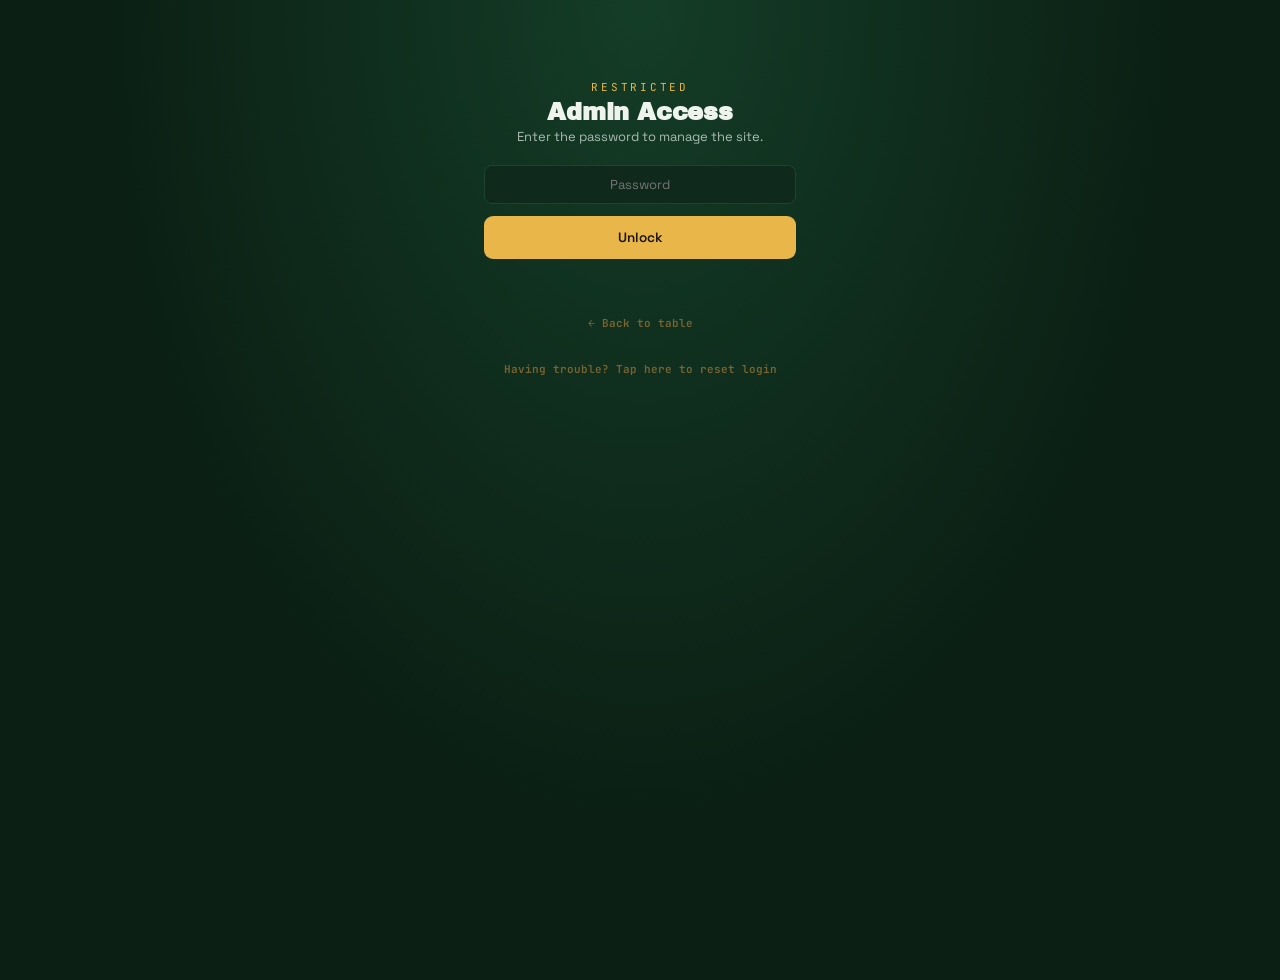
==== commit a33146ed: "Update admin.html" ====
--- a/admin.html
+++ b/admin.html
@@ -17,6 +17,7 @@
   <button class="btn-primary" id="unlockBtn">Unlock</button>
   <div class="lock-error" id="lockError"></div>
   <button class="text-link" onclick="location.href='index.html'">← Back to table</button>
+  <button class="text-link" id="clearSessionBtn" style="display:block; margin:6px auto 0;">Having trouble? Tap here to reset login</button>
 </div>
 
 <!-- CONFIRM RESULT MODAL -->
@@ -58,17 +59,10 @@
     <div id="tableBody"></div>
   </div>
 
-  <!-- Log a result -->
-  <div class="panel">
-    <div class="panel-title">Log a result</div>
-    <div class="panel-hint">Pick two clubs, enter the score, review, then publish.</div>
-    <div id="matchFormBox"></div>
-  </div>
-
   <!-- Fixtures -->
   <div class="panel">
     <div class="panel-title">Fixtures</div>
-    <div class="panel-hint">Schedule upcoming matches. They disappear automatically once a result is published.</div>
+    <div class="panel-hint">Schedule a match, then publish its result here once it's played. Results can only be entered from fixtures now.</div>
     <div id="fixtureFormBox"></div>
     <div id="fixtureListBox"></div>
   </div>
@@ -76,7 +70,7 @@
   <!-- Match history / edit results -->
   <div class="panel">
     <div class="panel-title">Recent results</div>
-    <div class="panel-hint">Tap Edit to correct a score — the date it was played won't change.</div>
+    <div class="panel-hint">Edit score, edit matchday, or remove a result — the date it was played won't change.</div>
     <div id="matchHistoryBox"></div>
   </div>
 
@@ -136,7 +130,17 @@
 
   let data = emptyState();
   let isSaving = false;
-  let pendingResult = null; // { teamAId, scoreA, teamBId, scoreB, fixtureId|null }
+  let pendingResult = null;
+
+  function safeSessionGet(key){
+    try{ return sessionStorage.getItem(key); }catch(e){ console.error('sessionStorage.getItem failed:', e); return null; }
+  }
+  function safeSessionSet(key, value){
+    try{ sessionStorage.setItem(key, value); }catch(e){ console.error('sessionStorage.setItem failed:', e); }
+  }
+  function safeSessionRemove(key){
+    try{ sessionStorage.removeItem(key); }catch(e){ console.error('sessionStorage.removeItem failed:', e); }
+  }
 
   // ---- auth ----
   function tryUnlock(){
@@ -144,7 +148,7 @@
     if(val === ADMIN_PASSWORD){
       lockScreen.style.display = 'none';
       adminWrap.style.display = 'block';
-      sessionStorage.setItem(ADMIN_SESSION_KEY, '1');
+      safeSessionSet(ADMIN_SESSION_KEY, '1');
       loadAndRender();
     } else {
       lockError.textContent = 'Wrong password — try again';
@@ -153,11 +157,22 @@
   }
   document.getElementById('unlockBtn').addEventListener('click', tryUnlock);
   document.getElementById('pwInput').addEventListener('keydown', e => { if(e.key==='Enter') tryUnlock(); });
-
-  if(sessionStorage.getItem(ADMIN_SESSION_KEY) === '1'){
-    lockScreen.style.display = 'none';
-    adminWrap.style.display = 'block';
-    loadAndRender();
+  document.getElementById('clearSessionBtn').addEventListener('click', () => {
+    safeSessionRemove(ADMIN_SESSION_KEY);
+    location.reload();
+  });
+
+  if(safeSessionGet(ADMIN_SESSION_KEY) === '1'){
+    try{
+      lockScreen.style.display = 'none';
+      adminWrap.style.display = 'block';
+      loadAndRender();
+    }catch(e){
+      console.error('Auto-unlock failed, showing password screen instead:', e);
+      safeSessionRemove(ADMIN_SESSION_KEY);
+      lockScreen.style.display = 'block';
+      adminWrap.style.display = 'none';
+    }
   }
 
   function showStatus(msg, isError){
@@ -218,13 +233,20 @@
 
   // ---- render ----
   function renderAll(){
-    renderTable();
-    renderMatchForm();
-    renderFixtureForm();
-    renderFixtureList();
-    renderMatchHistory();
-    renderTeamList();
-    renderAnnouncementList();
+    safeRender('table', renderTable);
+    safeRender('fixture form', renderFixtureForm);
+    safeRender('fixture list', renderFixtureList);
+    safeRender('match history', renderMatchHistory);
+    safeRender('team list', renderTeamList);
+    safeRender('announcement list', renderAnnouncementList);
+  }
+
+  function safeRender(label, fn){
+    try{
+      fn();
+    }catch(e){
+      console.error('Render failed for ' + label + ':', e);
+    }
   }
 
   function renderTable(){
@@ -258,39 +280,7 @@
     });
   }
 
-  // ---- log result (with confirmation) ----
-  function renderMatchForm(){
-    const box = document.getElementById('matchFormBox');
-    if(data.teams.length < 2){
-      box.innerHTML = '<div class="empty-state-small">Add at least 2 teams first.</div>';
-      return;
-    }
-    const options = data.teams.map(t => `<option value="${t.id}">${escapeHTML(t.name)}</option>`).join('');
-    box.innerHTML = `
-      <div class="match-row">
-        <select id="teamA">${options}</select>
-        <input type="number" id="scoreA" min="0" value="0" inputmode="numeric">
-        <span class="vs">–</span>
-        <input type="number" id="scoreB" min="0" value="0" inputmode="numeric">
-        <select id="teamB">${options}</select>
-      </div>
-      <button class="btn-primary" id="reviewMatchBtn">Review result</button>
-    `;
-    if(data.teams.length > 1) document.getElementById('teamB').selectedIndex = 1;
-
-    document.getElementById('reviewMatchBtn').addEventListener('click', () => {
-      const teamAId = document.getElementById('teamA').value;
-      const teamBId = document.getElementById('teamB').value;
-      const scoreA = parseInt(document.getElementById('scoreA').value, 10) || 0;
-      const scoreB = parseInt(document.getElementById('scoreB').value, 10) || 0;
-      if(teamAId === teamBId){
-        showStatus('Pick two different clubs', true);
-        return;
-      }
-      openConfirmModal({ teamAId, scoreA, teamBId, scoreB, fixtureId: null });
-    });
-  }
-
+  // ---- confirmation modal (used by fixture results) ----
   function openConfirmModal(result){
     pendingResult = result;
     const a = data.teams.find(t => t.id === result.teamAId);
@@ -342,8 +332,6 @@
     document.getElementById('confirmModalOverlay').classList.remove('show');
     pendingResult = null;
     if(saved){
-      document.getElementById('scoreA') && (document.getElementById('scoreA').value = 0);
-      document.getElementById('scoreB') && (document.getElementById('scoreB').value = 0);
       showStatus('Result published — table updated', false);
     }
   });
@@ -513,16 +501,21 @@
         </div>
         <div class="match-time-row">
           <span class="match-time" style="margin:0;">${timeAgo(m.ts)}${m.matchday ? ' · MD' + m.matchday : ''}</span>
-          <button class="btn-edit-match" data-edit="${m.id}">Edit</button>
+          <div style="display:flex; gap:6px;">
+            <button class="btn-edit-match" data-edit-md="${m.id}">Matchday</button>
+            <button class="btn-edit-match" data-edit="${m.id}">Edit score</button>
+            <button class="btn-remove" data-remove-match="${m.id}">Remove</button>
+          </div>
         </div>
         <div class="match-edit-form" data-form-for="${m.id}" style="display:none;"></div>
+        <div class="match-edit-form" data-md-form-for="${m.id}" style="display:none;"></div>
       `;
       card.querySelector('[data-role="nameA"]').textContent = a.name;
       card.querySelector('[data-role="nameB"]').textContent = b.name;
       box.appendChild(card);
 
-      card.querySelector('.btn-edit-match').addEventListener('click', () => {
-        const form = card.querySelector('.match-edit-form');
+      card.querySelector('[data-edit]').addEventListener('click', () => {
+        const form = card.querySelector('[data-form-for]');
         const isOpen = form.style.display !== 'none';
         if(isOpen){ form.style.display = 'none'; return; }
         form.style.display = 'grid';
@@ -540,6 +533,31 @@
           const ok = await saveAndRender();
           if(ok) showStatus('Result updated', false);
         });
+      });
+
+      card.querySelector('[data-edit-md]').addEventListener('click', () => {
+        const form = card.querySelector('[data-md-form-for]');
+        const isOpen = form.style.display !== 'none';
+        if(isOpen){ form.style.display = 'none'; return; }
+        form.style.display = 'flex';
+        form.style.gap = '8px';
+        form.innerHTML = `
+          <input type="number" min="1" value="${m.matchday || ''}" placeholder="Matchday #" data-role="editMatchday" style="flex:1;">
+          <button class="btn-primary" data-role="saveMatchday" style="flex:0 0 auto; width:auto; padding:8px 16px;">Save</button>
+        `;
+        form.querySelector('[data-role="saveMatchday"]').addEventListener('click', async () => {
+          const newMD = parseInt(form.querySelector('[data-role="editMatchday"]').value, 10) || null;
+          editMatchMatchday(data, m.id, newMD);
+          const ok = await saveAndRender();
+          if(ok) showStatus('Matchday updated', false);
+        });
+      });
+
+      card.querySelector('[data-remove-match]').addEventListener('click', async () => {
+        if(!confirm(`Remove this result (${a.name} ${m.scoreA} – ${m.scoreB} ${b.name})? This will recalculate the table.`)) return;
+        removeMatchResult(data, m.id);
+        const ok = await saveAndRender();
+        if(ok) showStatus('Result removed — table updated', false);
       });
     });
   }
@@ -767,4 +785,4 @@
 </script>
 
 </body>
-</html>
+  </html>
